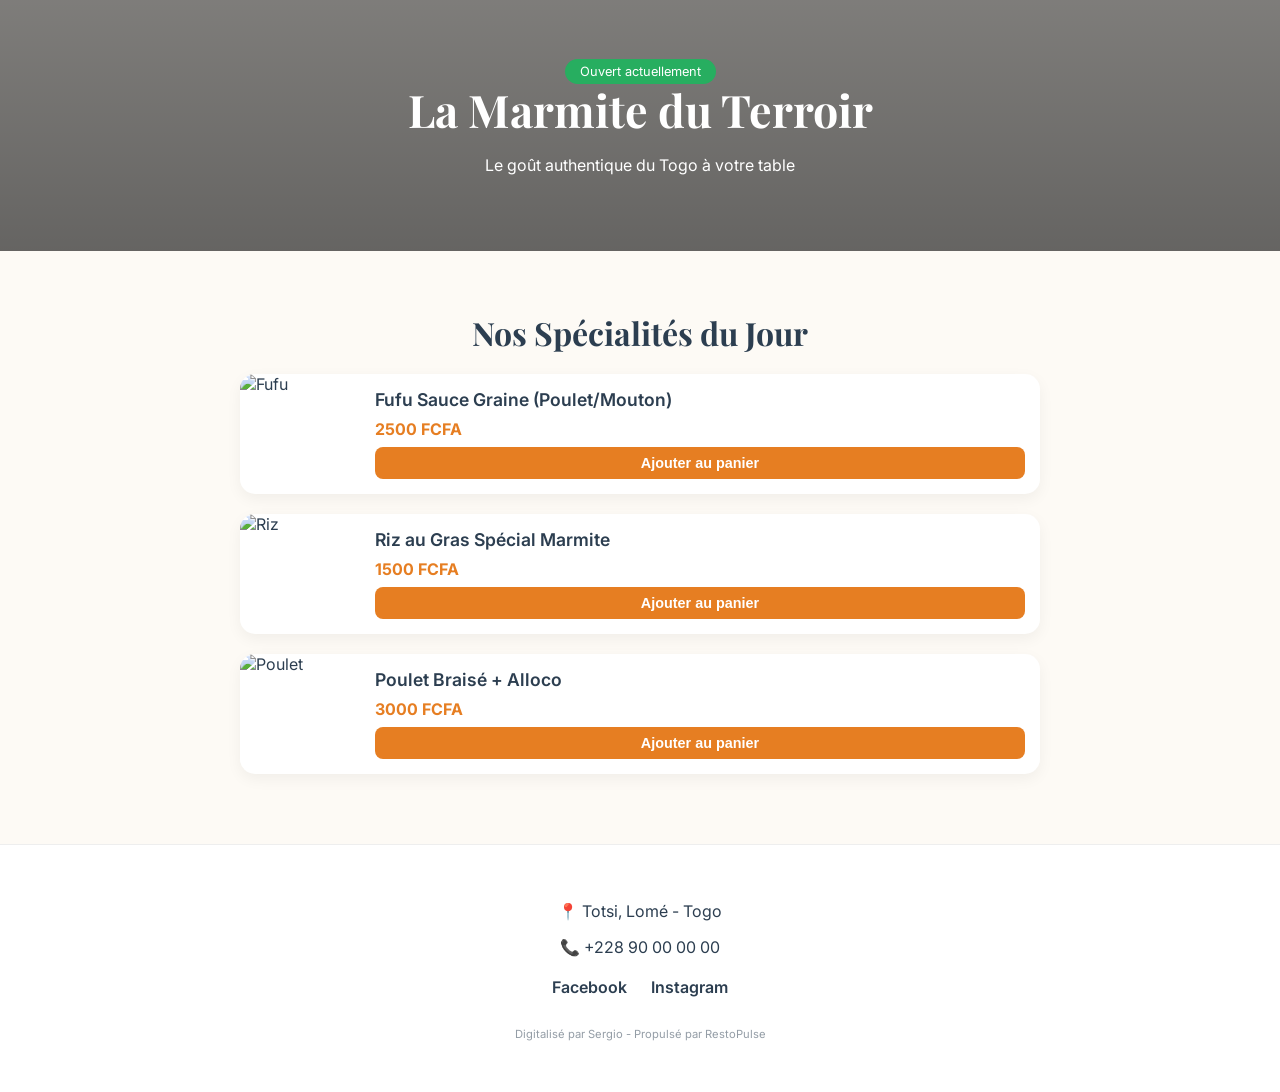
==== index.html @ 3a88f0d7 "Create index.html" ====
<!DOCTYPE html>
<html lang="fr">
<head>
    <meta charset="UTF-8">
    <meta name="viewport" content="width=device-width, initial-scale=1.0">
    <title>La Marmite du Terroir | Menu & Livraison</title>
    <link href="https://fonts.googleapis.com/css2?family=Playfair+Display:wght@700&family=Inter:wght@400;600&display=swap" rel="stylesheet">
    <style>
        :root { --brand: #e67e22; --dark: #2c3e50; --bg: #fdfaf5; }
        body { font-family: 'Inter', sans-serif; margin: 0; background: var(--bg); color: var(--dark); scroll-behavior: smooth; }
        
        /* Header avec image gourmande */
        header { 
            background: linear-gradient(rgba(0,0,0,0.5), rgba(0,0,0,0.6)), url('https://images.unsplash.com/photo-1512621776951-a57141f2eefd?auto=format&fit=crop&w=1350&q=80');
            background-size: cover; background-position: center;
            color: white; padding: 60px 20px; text-align: center;
        }
        h1 { font-family: 'Playfair Display', serif; font-size: 2.8em; margin: 0; }
        .badge-status { background: #27ae60; color: white; padding: 5px 15px; border-radius: 50px; font-size: 0.8em; }

        /* Menu du jour */
        .container { max-width: 800px; margin: 0 auto; padding: 20px; }
        .section-title { text-align: center; margin: 40px 0 20px; font-family: 'Playfair Display', serif; font-size: 2em; }
        
        .menu-grid { display: grid; grid-template-columns: 1fr; gap: 20px; }
        .menu-item { 
            background: white; border-radius: 15px; overflow: hidden; 
            display: flex; box-shadow: 0 5px 15px rgba(0,0,0,0.05);
            transition: 0.3s;
        }
        .item-img { width: 120px; height: 120px; object-fit: cover; }
        .item-info { padding: 15px; flex-grow: 1; display: flex; flex-direction: column; justify-content: space-between; }
        .item-name { font-weight: 600; font-size: 1.1em; margin: 0; }
        .item-price { color: var(--brand); font-weight: 700; margin: 5px 0; }
        
        /* Bouton Ajouter au panier */
        .add-btn {
            background: var(--brand); color: white; border: none; padding: 8px 12px;
            border-radius: 8px; cursor: pointer; font-size: 0.9em; font-weight: 600;
        }

        /* Panier flottant */
        #cart-bar {
            position: fixed; bottom: 20px; left: 50%; transform: translateX(-50%);
            width: 90%; max-width: 500px; background: #25d366; color: white;
            padding: 15px 25px; border-radius: 50px; display: none;
            justify-content: space-between; align-items: center;
            box-shadow: 0 10px 30px rgba(37, 211, 102, 0.4); z-index: 1000;
            cursor: pointer; font-weight: bold;
        }

        /* Contact & Footer */
        footer { background: white; padding: 40px 20px; text-align: center; margin-top: 50px; border-top: 1px solid #eee; }
        .contact-box { margin-bottom: 20px; }
        .social-link { color: var(--dark); text-decoration: none; margin: 0 10px; font-weight: 600; }
    </style>
</head>
<body>

    <header>
        <span class="badge-status">Ouvert actuellement</span>
        <h1>La Marmite du Terroir</h1>
        <p>Le goût authentique du Togo à votre table</p>
    </header>

    <div class="container">
        <h2 class="section-title">Nos Spécialités du Jour</h2>
        
        <div class="menu-grid">
            <div class="menu-item">
                <img src="https://images.unsplash.com/photo-1567620905732-2d1ec7bb7445?w=400" class="item-img" alt="Fufu">
                <div class="item-info">
                    <p class="item-name">Fufu Sauce Graine (Poulet/Mouton)</p>
                    <p class="item-price">2500 FCFA</p>
                    <button class="add-btn" onclick="addToCart('Fufu Sauce Graine', 2500)">Ajouter au panier</button>
                </div>
            </div>

            <div class="menu-item">
                <img src="https://images.unsplash.com/photo-1512058560366-cd242d4532be?w=400" class="item-img" alt="Riz">
                <div class="item-info">
                    <p class="item-name">Riz au Gras Spécial Marmite</p>
                    <p class="item-price">1500 FCFA</p>
                    <button class="add-btn" onclick="addToCart('Riz au Gras', 1500)">Ajouter au panier</button>
                </div>
            </div>

            <div class="menu-item">
                <img src="https://images.unsplash.com/photo-1604908176997-125f25cc6f3d?w=400" class="item-img" alt="Poulet">
                <div class="item-info">
                    <p class="item-name">Poulet Braisé + Alloco</p>
                    <p class="item-price">3000 FCFA</p>
                    <button class="add-btn" onclick="addToCart('Poulet Braisé + Alloco', 3000)">Ajouter au panier</button>
                </div>
            </div>
        </div>
    </div>

    <div id="cart-bar" onclick="sendWhatsApp()">
        <span id="cart-count">0 plat sélectionné</span>
        <span>Commander (WhatsApp) →</span>
    </div>

    <footer>
        <div class="contact-box">
            <p>📍 Totsi, Lomé - Togo</p>
            <p>📞 +228 90 00 00 00</p>
        </div>
        <div class="social-links">
            <a href="#" class="social-link">Facebook</a>
            <a href="#" class="social-link">Instagram</a>
        </div>
        <p style="font-size: 0.7em; margin-top: 30px; opacity: 0.5;">Digitalisé par Sergio - Propulsé par RestoPulse</p>
    </footer>

    <script>
        let cart = [];
        const whatsappNumber = "22870019362"; // Ton numéro ou celui du gérant

        function addToCart(name, price) {
            cart.push({name, price});
            updateCartUI();
            
            // Petit effet visuel
            const bar = document.getElementById('cart-bar');
            bar.style.display = 'flex';
            bar.style.transform = 'translateX(-50%) scale(1.05)';
            setTimeout(() => bar.style.transform = 'translateX(-50%) scale(1)', 200);
        }

        function updateCartUI() {
            const count = cart.length;
            const total = cart.reduce((sum, item) => sum + item.price, 0);
            document.getElementById('cart-count').innerText = `${count} plat(s) - ${total} FCFA`;
        }

        function sendWhatsApp() {
            if (cart.length === 0) return;
            
            let message = "Bonjour La Marmite du Terroir, je souhaite commander :\n\n";
            cart.forEach((item, index) => {
                message += `${index + 1}. *${item.name}* (${item.price} FCFA)\n`;
            });
            
            const total = cart.reduce((sum, item) => sum + item.price, 0);
            message += `\n💰 *Total : ${total} FCFA*`;
            message += `\n📍 Adresse de livraison : _(À préciser)_`;

            const encodedMessage = encodeURIComponent(message);
            window.open(`https://wa.me/${whatsappNumber}?text=${encodedMessage}`, '_blank');
        }
    </script>
</body>
</html>
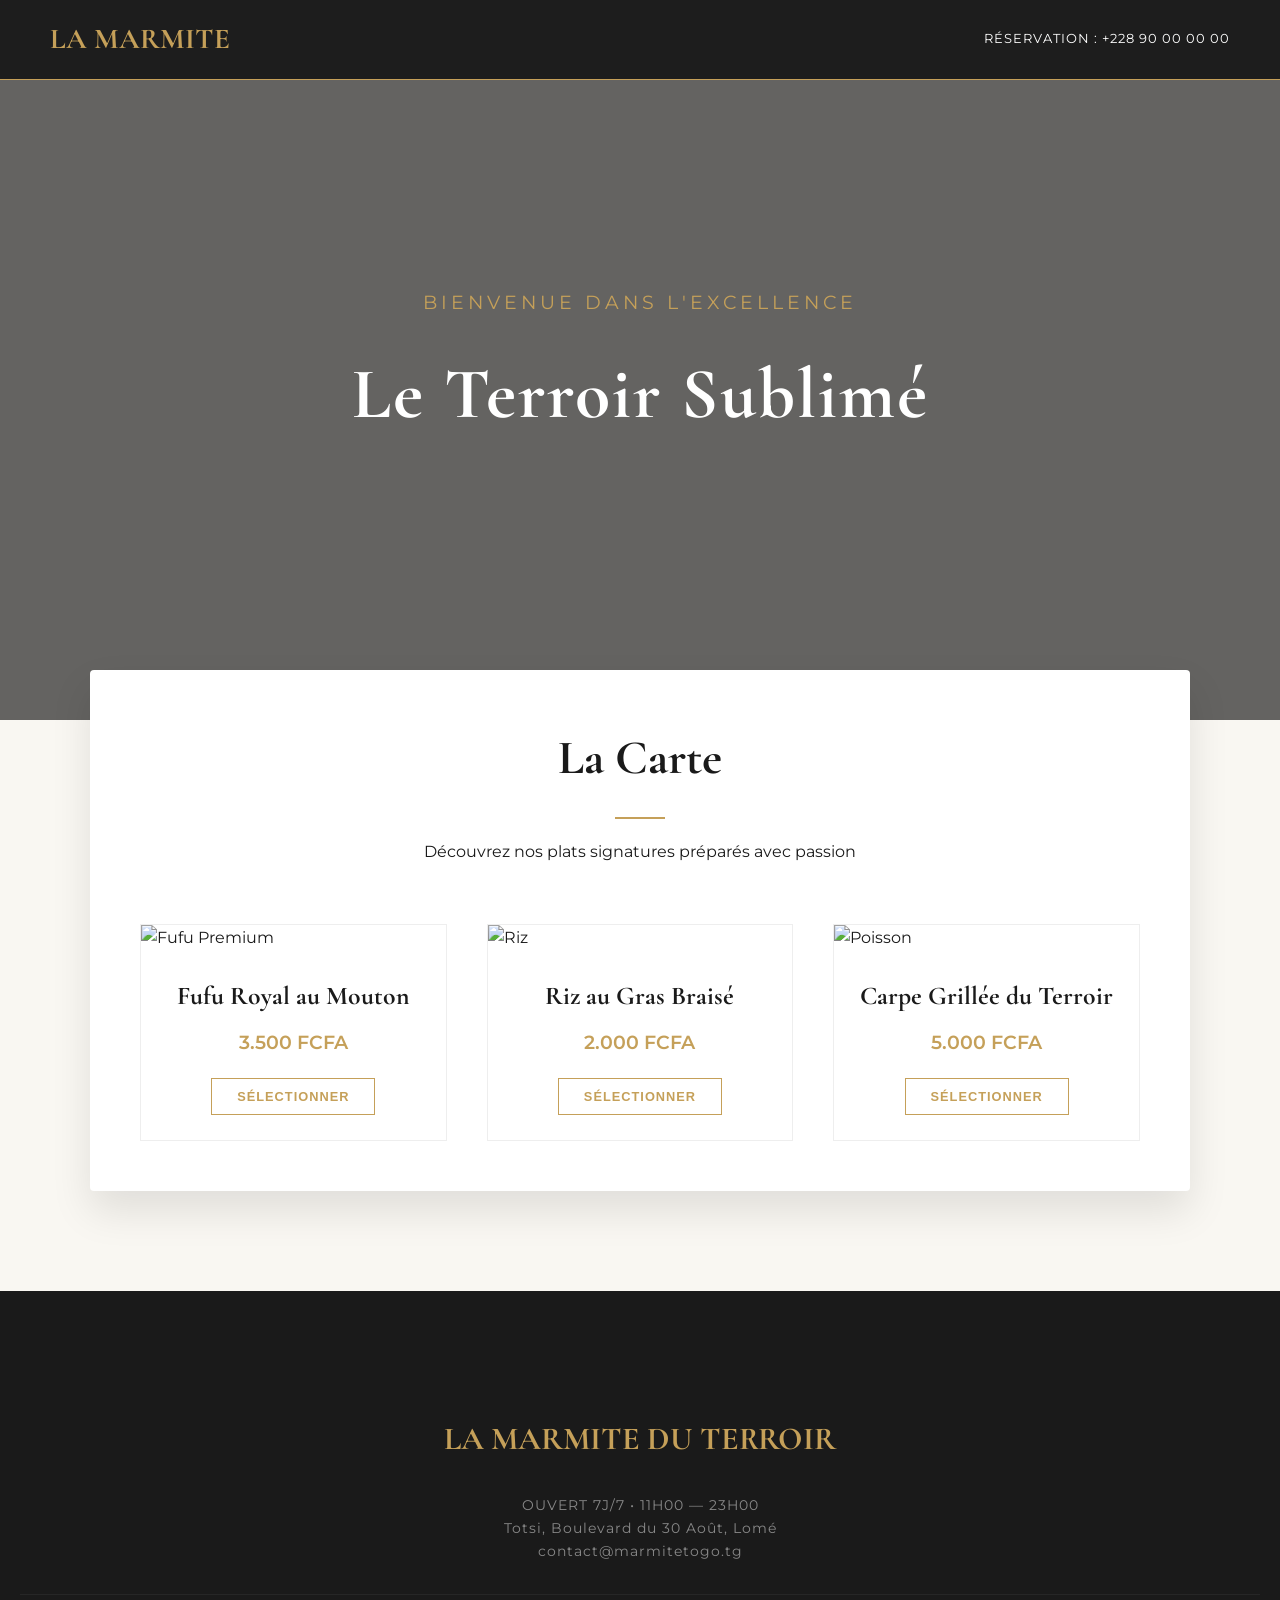
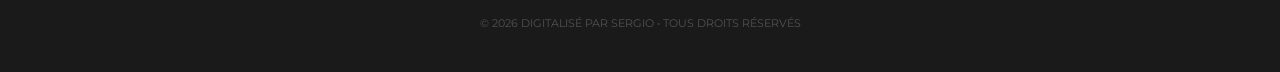
==== commit 269b30d1: "Update index.html" ====
--- a/index.html
+++ b/index.html
@@ -3,151 +3,198 @@
 <head>
     <meta charset="UTF-8">
     <meta name="viewport" content="width=device-width, initial-scale=1.0">
-    <title>La Marmite du Terroir | Menu & Livraison</title>
-    <link href="https://fonts.googleapis.com/css2?family=Playfair+Display:wght@700&family=Inter:wght@400;600&display=swap" rel="stylesheet">
+    <title>La Marmite du Terroir | Gastronomie Togolaise</title>
+    
+    <link href="https://fonts.googleapis.com/css2?family=Cormorant+Garamond:wght@700&family=Montserrat:wght@300;400;600&display=swap" rel="stylesheet">
+    
     <style>
-        :root { --brand: #e67e22; --dark: #2c3e50; --bg: #fdfaf5; }
-        body { font-family: 'Inter', sans-serif; margin: 0; background: var(--bg); color: var(--dark); scroll-behavior: smooth; }
-        
-        /* Header avec image gourmande */
-        header { 
-            background: linear-gradient(rgba(0,0,0,0.5), rgba(0,0,0,0.6)), url('https://images.unsplash.com/photo-1512621776951-a57141f2eefd?auto=format&fit=crop&w=1350&q=80');
-            background-size: cover; background-position: center;
-            color: white; padding: 60px 20px; text-align: center;
-        }
-        h1 { font-family: 'Playfair Display', serif; font-size: 2.8em; margin: 0; }
-        .badge-status { background: #27ae60; color: white; padding: 5px 15px; border-radius: 50px; font-size: 0.8em; }
-
-        /* Menu du jour */
-        .container { max-width: 800px; margin: 0 auto; padding: 20px; }
-        .section-title { text-align: center; margin: 40px 0 20px; font-family: 'Playfair Display', serif; font-size: 2em; }
-        
-        .menu-grid { display: grid; grid-template-columns: 1fr; gap: 20px; }
-        .menu-item { 
-            background: white; border-radius: 15px; overflow: hidden; 
-            display: flex; box-shadow: 0 5px 15px rgba(0,0,0,0.05);
-            transition: 0.3s;
-        }
-        .item-img { width: 120px; height: 120px; object-fit: cover; }
-        .item-info { padding: 15px; flex-grow: 1; display: flex; flex-direction: column; justify-content: space-between; }
-        .item-name { font-weight: 600; font-size: 1.1em; margin: 0; }
-        .item-price { color: var(--brand); font-weight: 700; margin: 5px 0; }
-        
-        /* Bouton Ajouter au panier */
-        .add-btn {
-            background: var(--brand); color: white; border: none; padding: 8px 12px;
-            border-radius: 8px; cursor: pointer; font-size: 0.9em; font-weight: 600;
-        }
-
-        /* Panier flottant */
-        #cart-bar {
-            position: fixed; bottom: 20px; left: 50%; transform: translateX(-50%);
-            width: 90%; max-width: 500px; background: #25d366; color: white;
-            padding: 15px 25px; border-radius: 50px; display: none;
-            justify-content: space-between; align-items: center;
-            box-shadow: 0 10px 30px rgba(37, 211, 102, 0.4); z-index: 1000;
-            cursor: pointer; font-weight: bold;
-        }
-
-        /* Contact & Footer */
-        footer { background: white; padding: 40px 20px; text-align: center; margin-top: 50px; border-top: 1px solid #eee; }
-        .contact-box { margin-bottom: 20px; }
-        .social-link { color: var(--dark); text-decoration: none; margin: 0 10px; font-weight: 600; }
+        :root {
+            --gold: #c5a059;
+            --dark-site: #1a1a1a;
+            --white: #ffffff;
+            --cream: #f9f7f2;
+            --whatsapp: #25d366;
+        }
+
+        * { box-sizing: border-box; transition: all 0.3s ease; }
+        
+        body { 
+            font-family: 'Montserrat', sans-serif; 
+            margin: 0; 
+            background-color: var(--cream); 
+            color: var(--dark-site);
+            line-height: 1.6;
+        }
+
+        /* Navigation */
+        nav {
+            position: fixed; top: 0; width: 100%; height: 80px;
+            background: rgba(26, 26, 26, 0.95);
+            display: flex; align-items: center; justify-content: space-between;
+            padding: 0 50px; z-index: 1000; border-bottom: 1px solid var(--gold);
+        }
+        .logo { font-family: 'Cormorant Garamond', serif; color: var(--gold); font-size: 1.8rem; font-weight: bold; }
+
+        /* Hero Section */
+        header {
+            height: 80vh;
+            background: linear-gradient(rgba(0,0,0,0.6), rgba(0,0,0,0.6)), 
+                        url('https://images.unsplash.com/photo-1514326640560-7d063ef2aed5?auto=format&fit=crop&w=1600&q=80');
+            background-size: cover; background-position: center; background-attachment: fixed;
+            display: flex; flex-direction: column; align-items: center; justify-content: center;
+            color: var(--white); text-align: center; padding: 20px;
+        }
+        header h1 { 
+            font-family: 'Cormorant Garamond', serif; font-size: 4.5rem; margin: 0; 
+            letter-spacing: 2px;
+        }
+        header p { font-size: 1.2rem; text-transform: uppercase; letter-spacing: 4px; color: var(--gold); }
+
+        /* Section Menu */
+        .container { max-width: 1100px; margin: -50px auto 100px; position: relative; z-index: 10; }
+        
+        .menu-section {
+            background: var(--white); padding: 50px; border-radius: 4px;
+            box-shadow: 0 20px 40px rgba(0,0,0,0.1);
+        }
+
+        .section-intro { text-align: center; margin-bottom: 60px; }
+        .section-intro h2 { font-family: 'Cormorant Garamond', serif; font-size: 3rem; margin: 0; }
+        .section-intro hr { width: 50px; border: 1px solid var(--gold); margin: 20px auto; }
+
+        /* Grille des plats */
+        .menu-grid { display: grid; grid-template-columns: repeat(auto-fit, minmax(300px, 1fr)); gap: 40px; }
+        
+        .card { 
+            background: var(--white); border: 1px solid #eee; overflow: hidden;
+            position: relative; cursor: pointer;
+        }
+        .card:hover { border-color: var(--gold); transform: translateY(-5px); }
+        
+        .card-img { width: 100%; height: 250px; object-fit: cover; }
+        
+        .card-body { padding: 25px; text-align: center; }
+        .card-body h3 { font-family: 'Cormorant Garamond', serif; font-size: 1.6rem; margin: 0 0 10px; }
+        .card-body .price { color: var(--gold); font-weight: 600; font-size: 1.2rem; margin-bottom: 20px; display: block; }
+        
+        .btn-order {
+            background: transparent; border: 1px solid var(--gold); color: var(--gold);
+            padding: 10px 25px; text-transform: uppercase; font-size: 0.8rem; font-weight: 600;
+            letter-spacing: 1px; cursor: pointer;
+        }
+        .btn-order:hover { background: var(--gold); color: white; }
+
+        /* Panier Flottant */
+        #cart-trigger {
+            position: fixed; bottom: 30px; right: 30px;
+            background: var(--whatsapp); color: white; padding: 15px 35px;
+            border-radius: 50px; font-weight: 600; display: none;
+            box-shadow: 0 10px 25px rgba(37, 211, 102, 0.3); z-index: 2000;
+            cursor: pointer; align-items: center; gap: 10px;
+        }
+
+        /* Footer */
+        footer { background: var(--dark-site); color: #888; padding: 80px 20px 40px; text-align: center; }
+        footer h4 { color: var(--gold); font-family: 'Cormorant Garamond', serif; font-size: 2rem; margin-bottom: 10px; }
+        .info-contact { margin: 30px 0; font-size: 0.9rem; letter-spacing: 1px; }
+
+        @media (max-width: 768px) {
+            header h1 { font-size: 2.5rem; }
+            nav { padding: 0 20px; }
+            .menu-section { padding: 30px 15px; }
+        }
     </style>
 </head>
 <body>
 
+    <nav>
+        <div class="logo">LA MARMITE</div>
+        <div style="color: var(--white); font-size: 0.8rem; letter-spacing: 1px;">RÉSERVATION : +228 90 00 00 00</div>
+    </nav>
+
     <header>
-        <span class="badge-status">Ouvert actuellement</span>
-        <h1>La Marmite du Terroir</h1>
-        <p>Le goût authentique du Togo à votre table</p>
+        <p>Bienvenue dans l'Excellence</p>
+        <h1>Le Terroir Sublimé</h1>
     </header>
 
     <div class="container">
-        <h2 class="section-title">Nos Spécialités du Jour</h2>
-        
-        <div class="menu-grid">
-            <div class="menu-item">
-                <img src="https://images.unsplash.com/photo-1567620905732-2d1ec7bb7445?w=400" class="item-img" alt="Fufu">
-                <div class="item-info">
-                    <p class="item-name">Fufu Sauce Graine (Poulet/Mouton)</p>
-                    <p class="item-price">2500 FCFA</p>
-                    <button class="add-btn" onclick="addToCart('Fufu Sauce Graine', 2500)">Ajouter au panier</button>
+        <div class="menu-section">
+            <div class="section-intro">
+                <h2>La Carte</h2>
+                <hr>
+                <p>Découvrez nos plats signatures préparés avec passion</p>
+            </div>
+
+            <div class="menu-grid">
+                <div class="card">
+                    <img src="https://images.unsplash.com/photo-1546069901-ba9599a7e63c?w=600" class="card-img" alt="Fufu Premium">
+                    <div class="card-body">
+                        <h3>Fufu Royal au Mouton</h3>
+                        <span class="price">3.500 FCFA</span>
+                        <button class="btn-order" onclick="addToCart('Fufu Royal au Mouton', 3500)">Sélectionner</button>
+                    </div>
                 </div>
-            </div>
-
-            <div class="menu-item">
-                <img src="https://images.unsplash.com/photo-1512058560366-cd242d4532be?w=400" class="item-img" alt="Riz">
-                <div class="item-info">
-                    <p class="item-name">Riz au Gras Spécial Marmite</p>
-                    <p class="item-price">1500 FCFA</p>
-                    <button class="add-btn" onclick="addToCart('Riz au Gras', 1500)">Ajouter au panier</button>
+
+                <div class="card">
+                    <img src="https://images.unsplash.com/photo-1512058560366-cd242d4532be?w=600" class="card-img" alt="Riz">
+                    <div class="card-body">
+                        <h3>Riz au Gras Braisé</h3>
+                        <span class="price">2.000 FCFA</span>
+                        <button class="btn-order" onclick="addToCart('Riz au Gras Braisé', 2000)">Sélectionner</button>
+                    </div>
                 </div>
-            </div>
-
-            <div class="menu-item">
-                <img src="https://images.unsplash.com/photo-1604908176997-125f25cc6f3d?w=400" class="item-img" alt="Poulet">
-                <div class="item-info">
-                    <p class="item-name">Poulet Braisé + Alloco</p>
-                    <p class="item-price">3000 FCFA</p>
-                    <button class="add-btn" onclick="addToCart('Poulet Braisé + Alloco', 3000)">Ajouter au panier</button>
+
+                <div class="card">
+                    <img src="https://images.unsplash.com/photo-1606471191009-63994c53433b?w=600" class="card-img" alt="Poisson">
+                    <div class="card-body">
+                        <h3>Carpe Grillée du Terroir</h3>
+                        <span class="price">5.000 FCFA</span>
+                        <button class="btn-order" onclick="addToCart('Carpe Grillée', 5000)">Sélectionner</button>
+                    </div>
                 </div>
             </div>
         </div>
     </div>
 
-    <div id="cart-bar" onclick="sendWhatsApp()">
-        <span id="cart-count">0 plat sélectionné</span>
-        <span>Commander (WhatsApp) →</span>
+    <div id="cart-trigger" onclick="sendWhatsApp()">
+        <span id="cart-total">0 FCFA</span>
+        <span>| COMMANDER SUR WHATSAPP</span>
     </div>
 
     <footer>
-        <div class="contact-box">
-            <p>📍 Totsi, Lomé - Togo</p>
-            <p>📞 +228 90 00 00 00</p>
+        <h4>LA MARMITE DU TERROIR</h4>
+        <div class="info-contact">
+            OUVERT 7J/7 • 11H00 — 23H00<br>
+            Totsi, Boulevard du 30 Août, Lomé<br>
+            contact@marmitetogo.tg
         </div>
-        <div class="social-links">
-            <a href="#" class="social-link">Facebook</a>
-            <a href="#" class="social-link">Instagram</a>
+        <div style="border-top: 1px solid #333; padding-top: 20px; font-size: 0.7rem; opacity: 0.5;">
+            &copy; 2026 DIGITALISÉ PAR SERGIO • TOUS DROITS RÉSERVÉS
         </div>
-        <p style="font-size: 0.7em; margin-top: 30px; opacity: 0.5;">Digitalisé par Sergio - Propulsé par RestoPulse</p>
     </footer>
 
     <script>
         let cart = [];
-        const whatsappNumber = "22870019362"; // Ton numéro ou celui du gérant
+        const waNumber = "22870019362";
 
         function addToCart(name, price) {
             cart.push({name, price});
-            updateCartUI();
+            const total = cart.reduce((s, i) => s + i.price, 0);
+            document.getElementById('cart-total').innerText = total + " FCFA";
+            document.getElementById('cart-trigger').style.display = 'flex';
             
-            // Petit effet visuel
-            const bar = document.getElementById('cart-bar');
-            bar.style.display = 'flex';
-            bar.style.transform = 'translateX(-50%) scale(1.05)';
-            setTimeout(() => bar.style.transform = 'translateX(-50%) scale(1)', 200);
-        }
-
-        function updateCartUI() {
-            const count = cart.length;
-            const total = cart.reduce((sum, item) => sum + item.price, 0);
-            document.getElementById('cart-count').innerText = `${count} plat(s) - ${total} FCFA`;
+            // Notification visuelle
+            const btn = event.target;
+            btn.innerText = "Ajouté !";
+            setTimeout(() => btn.innerText = "Sélectionner", 1000);
         }
 
         function sendWhatsApp() {
-            if (cart.length === 0) return;
-            
-            let message = "Bonjour La Marmite du Terroir, je souhaite commander :\n\n";
-            cart.forEach((item, index) => {
-                message += `${index + 1}. *${item.name}* (${item.price} FCFA)\n`;
-            });
-            
-            const total = cart.reduce((sum, item) => sum + item.price, 0);
-            message += `\n💰 *Total : ${total} FCFA*`;
-            message += `\n📍 Adresse de livraison : _(À préciser)_`;
-
-            const encodedMessage = encodeURIComponent(message);
-            window.open(`https://wa.me/${whatsappNumber}?text=${encodedMessage}`, '_blank');
+            let msg = "*COMMANDE LA MARMITE DU TERROIR*\n\n";
+            cart.forEach(item => msg += `• ${item.name} (${item.price} F)\n`);
+            const total = cart.reduce((s, i) => s + i.price, 0);
+            msg += `\n*TOTAL : ${total} FCFA*\n\n_Veuillez confirmer ma commande pour livraison._`;
+            window.open(`https://wa.me/${waNumber}?text=${encodeURIComponent(msg)}`);
         }
     </script>
 </body>
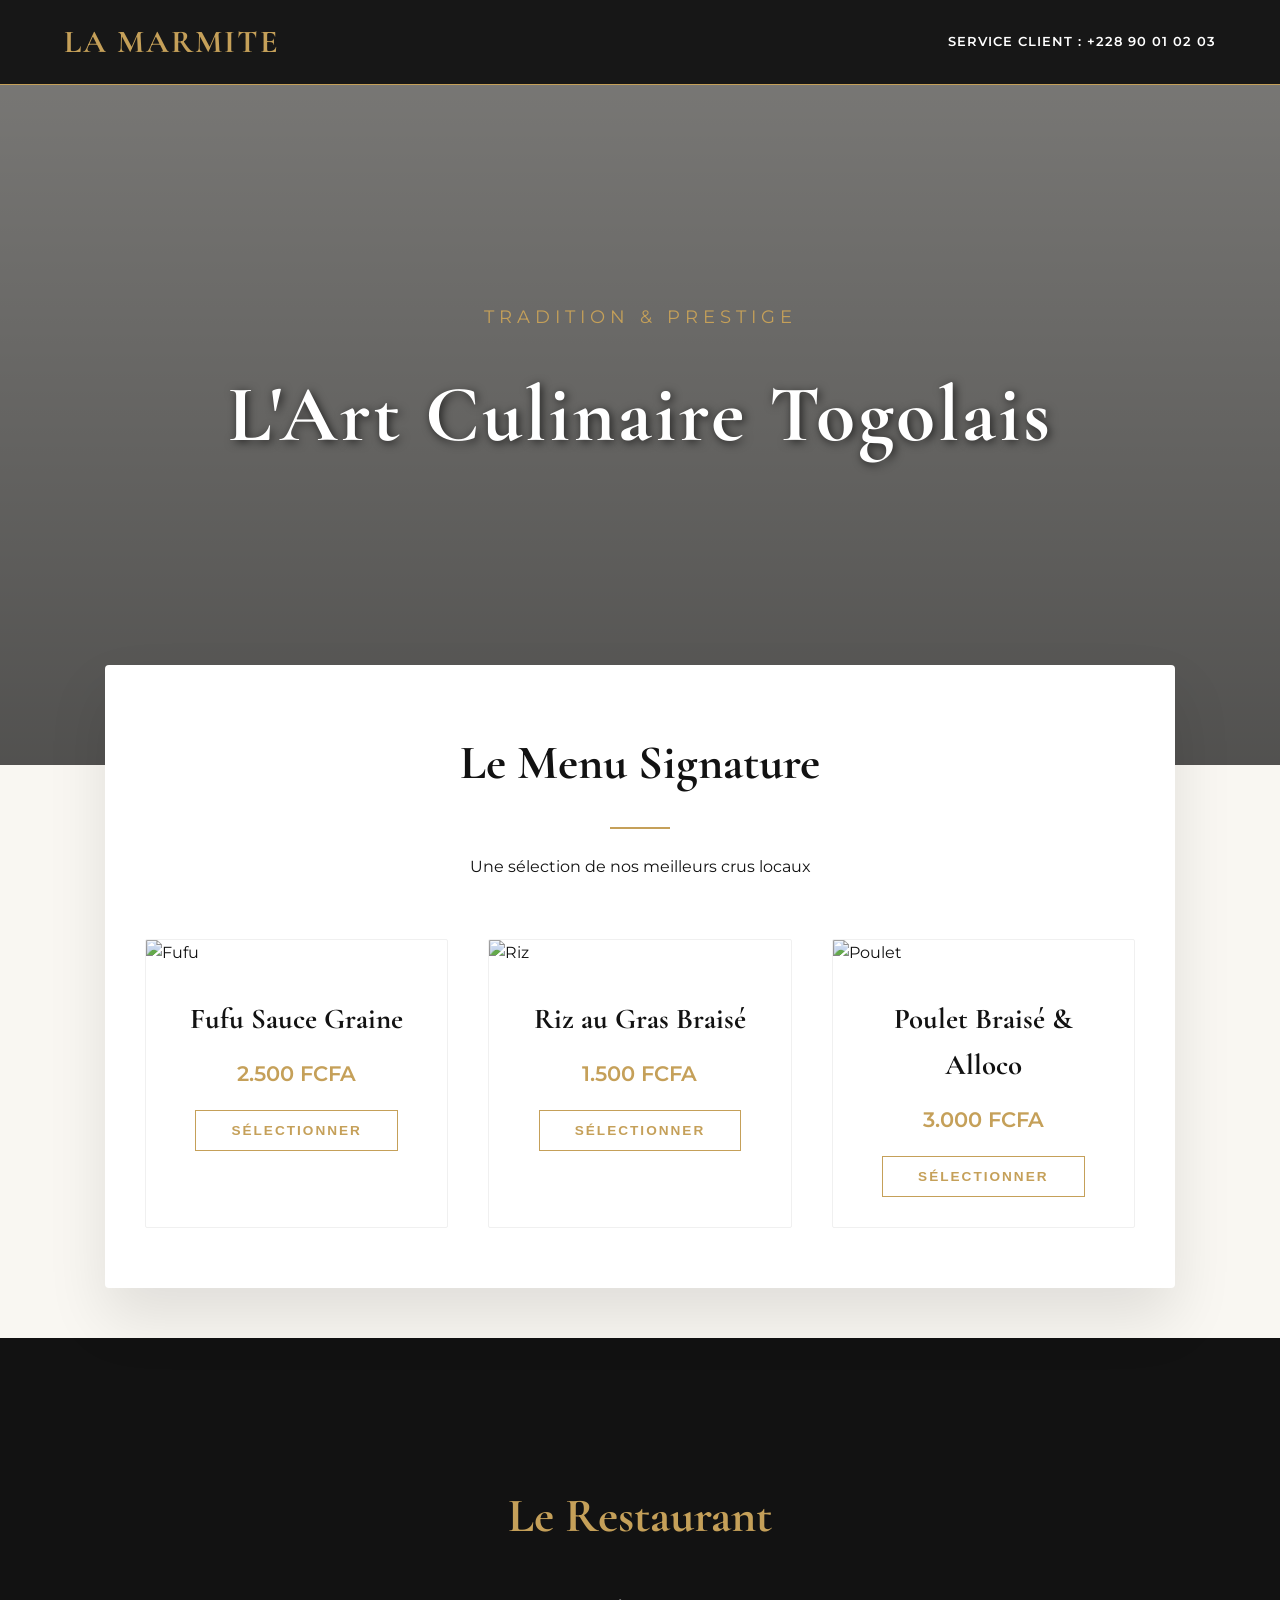
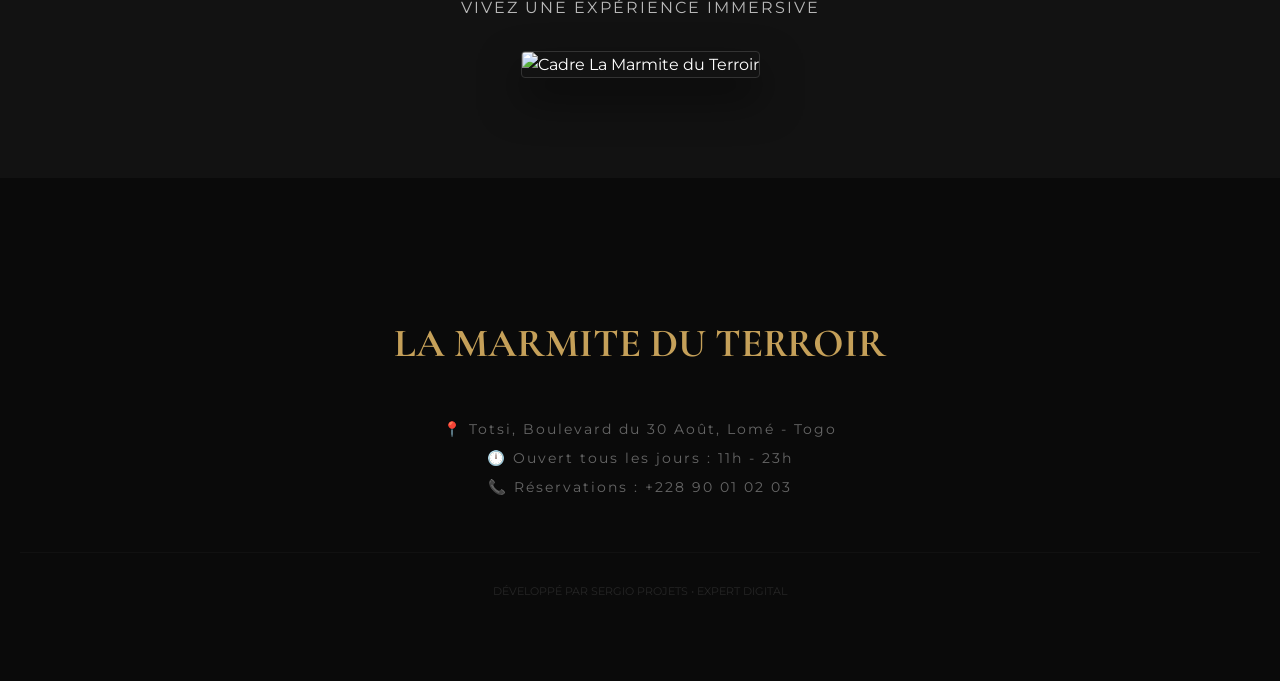
==== commit 45fcef02: "Update index.html" ====
--- a/index.html
+++ b/index.html
@@ -3,105 +3,122 @@
 <head>
     <meta charset="UTF-8">
     <meta name="viewport" content="width=device-width, initial-scale=1.0">
-    <title>La Marmite du Terroir | Gastronomie Togolaise</title>
+    <title>La Marmite du Terroir | Excellence Gastronomique Togolaise</title>
     
     <link href="https://fonts.googleapis.com/css2?family=Cormorant+Garamond:wght@700&family=Montserrat:wght@300;400;600&display=swap" rel="stylesheet">
     
     <style>
         :root {
             --gold: #c5a059;
-            --dark-site: #1a1a1a;
-            --white: #ffffff;
+            --dark: #121212;
+            --light: #ffffff;
             --cream: #f9f7f2;
             --whatsapp: #25d366;
-        }
-
-        * { box-sizing: border-box; transition: all 0.3s ease; }
+            /* Ta photo de la devanture */
+            --bg-hero: url('https://quefairealome.com/wp-content/uploads/2021/10/FB_IMG_16348312764694120.jpg');
+        }
+
+        * { box-sizing: border-box; transition: all 0.4s ease; }
         
         body { 
             font-family: 'Montserrat', sans-serif; 
-            margin: 0; 
-            background-color: var(--cream); 
-            color: var(--dark-site);
-            line-height: 1.6;
-        }
-
-        /* Navigation */
+            margin: 0; background-color: var(--cream); color: var(--dark);
+            line-height: 1.6; overflow-x: hidden;
+        }
+
+        /* Barre de navigation */
         nav {
-            position: fixed; top: 0; width: 100%; height: 80px;
-            background: rgba(26, 26, 26, 0.95);
+            position: fixed; top: 0; width: 100%; height: 85px;
+            background: rgba(18, 18, 18, 0.95);
             display: flex; align-items: center; justify-content: space-between;
-            padding: 0 50px; z-index: 1000; border-bottom: 1px solid var(--gold);
-        }
-        .logo { font-family: 'Cormorant Garamond', serif; color: var(--gold); font-size: 1.8rem; font-weight: bold; }
-
-        /* Hero Section */
+            padding: 0 5%; z-index: 1000; border-bottom: 1px solid var(--gold);
+        }
+        .logo { font-family: 'Cormorant Garamond', serif; color: var(--gold); font-size: 2rem; font-weight: bold; letter-spacing: 2px; }
+        .nav-contact { color: var(--light); font-size: 0.8rem; letter-spacing: 1px; font-weight: 600; text-transform: uppercase; }
+
+        /* Hero Section (Devanture) */
         header {
-            height: 80vh;
-            background: linear-gradient(rgba(0,0,0,0.6), rgba(0,0,0,0.6)), 
-                        url('https://images.unsplash.com/photo-1514326640560-7d063ef2aed5?auto=format&fit=crop&w=1600&q=80');
+            height: 85vh;
+            background: linear-gradient(rgba(0,0,0,0.5), rgba(0,0,0,0.7)), var(--bg-hero);
             background-size: cover; background-position: center; background-attachment: fixed;
             display: flex; flex-direction: column; align-items: center; justify-content: center;
-            color: var(--white); text-align: center; padding: 20px;
+            color: var(--light); text-align: center; padding: 20px;
         }
         header h1 { 
-            font-family: 'Cormorant Garamond', serif; font-size: 4.5rem; margin: 0; 
-            letter-spacing: 2px;
-        }
-        header p { font-size: 1.2rem; text-transform: uppercase; letter-spacing: 4px; color: var(--gold); }
-
-        /* Section Menu */
-        .container { max-width: 1100px; margin: -50px auto 100px; position: relative; z-index: 10; }
-        
-        .menu-section {
-            background: var(--white); padding: 50px; border-radius: 4px;
-            box-shadow: 0 20px 40px rgba(0,0,0,0.1);
-        }
-
-        .section-intro { text-align: center; margin-bottom: 60px; }
-        .section-intro h2 { font-family: 'Cormorant Garamond', serif; font-size: 3rem; margin: 0; }
-        .section-intro hr { width: 50px; border: 1px solid var(--gold); margin: 20px auto; }
-
-        /* Grille des plats */
+            font-family: 'Cormorant Garamond', serif; font-size: clamp(2.5rem, 8vw, 5rem); margin: 0; 
+            letter-spacing: 3px; text-shadow: 2px 2px 10px rgba(0,0,0,0.7);
+        }
+        header p { font-size: 1.1rem; text-transform: uppercase; letter-spacing: 5px; color: var(--gold); margin-bottom: 20px; }
+
+        /* Conteneur principal */
+        .container { max-width: 1100px; margin: -100px auto 50px; position: relative; z-index: 10; padding: 0 15px; }
+        
+        .white-card {
+            background: var(--light); padding: 60px 40px; border-radius: 4px;
+            box-shadow: 0 30px 60px rgba(0,0,0,0.1);
+        }
+
+        .intro { text-align: center; margin-bottom: 60px; }
+        .intro h2 { font-family: 'Cormorant Garamond', serif; font-size: 3rem; margin: 0; color: var(--dark); }
+        .intro hr { width: 60px; border: 1px solid var(--gold); margin: 25px auto; }
+
+        /* Grille des Plats */
         .menu-grid { display: grid; grid-template-columns: repeat(auto-fit, minmax(300px, 1fr)); gap: 40px; }
         
-        .card { 
-            background: var(--white); border: 1px solid #eee; overflow: hidden;
-            position: relative; cursor: pointer;
-        }
-        .card:hover { border-color: var(--gold); transform: translateY(-5px); }
-        
-        .card-img { width: 100%; height: 250px; object-fit: cover; }
-        
-        .card-body { padding: 25px; text-align: center; }
-        .card-body h3 { font-family: 'Cormorant Garamond', serif; font-size: 1.6rem; margin: 0 0 10px; }
-        .card-body .price { color: var(--gold); font-weight: 600; font-size: 1.2rem; margin-bottom: 20px; display: block; }
-        
-        .btn-order {
+        .dish-card { 
+            background: var(--light); border: 1px solid #f0f0f0; overflow: hidden;
+            position: relative; border-radius: 2px;
+        }
+        .dish-card:hover { transform: translateY(-10px); border-color: var(--gold); box-shadow: 0 15px 30px rgba(0,0,0,0.05); }
+        
+        .dish-img { width: 100%; height: 260px; object-fit: cover; filter: grayscale(20%); }
+        .dish-card:hover .dish-img { filter: grayscale(0%); transform: scale(1.05); }
+        
+        .dish-body { padding: 30px; text-align: center; }
+        .dish-body h3 { font-family: 'Cormorant Garamond', serif; font-size: 1.8rem; margin: 0 0 15px; }
+        .dish-body .price { color: var(--gold); font-weight: 600; font-size: 1.3rem; margin-bottom: 20px; display: block; }
+        
+        .btn-add {
             background: transparent; border: 1px solid var(--gold); color: var(--gold);
-            padding: 10px 25px; text-transform: uppercase; font-size: 0.8rem; font-weight: 600;
-            letter-spacing: 1px; cursor: pointer;
-        }
-        .btn-order:hover { background: var(--gold); color: white; }
-
-        /* Panier Flottant */
-        #cart-trigger {
+            padding: 12px 35px; text-transform: uppercase; font-size: 0.85rem; font-weight: 600;
+            letter-spacing: 2px; cursor: pointer; transition: 0.4s;
+        }
+        .btn-add:hover { background: var(--gold); color: white; }
+
+        /* Section Galerie (Intérieur du restaurant) */
+        .gallery {
+            background: var(--dark); padding: 100px 20px; text-align: center; color: var(--light);
+        }
+        .gallery h2 { font-family: 'Cormorant Garamond', serif; font-size: 3rem; color: var(--gold); margin-bottom: 40px; }
+        .gallery-container { max-width: 900px; margin: 0 auto; }
+        .gallery-img { 
+            width: 100%; border-radius: 4px; border: 1px solid #333; 
+            box-shadow: 0 20px 40px rgba(0,0,0,0.5);
+        }
+
+        /* Panier flottant WhatsApp */
+        #whatsapp-cart {
             position: fixed; bottom: 30px; right: 30px;
-            background: var(--whatsapp); color: white; padding: 15px 35px;
-            border-radius: 50px; font-weight: 600; display: none;
-            box-shadow: 0 10px 25px rgba(37, 211, 102, 0.3); z-index: 2000;
-            cursor: pointer; align-items: center; gap: 10px;
-        }
+            background: var(--whatsapp); color: white; padding: 20px 40px;
+            border-radius: 60px; font-weight: bold; display: none;
+            box-shadow: 0 15px 35px rgba(37, 211, 102, 0.4); z-index: 2000;
+            cursor: pointer; align-items: center; gap: 15px; border: none;
+            font-family: 'Montserrat', sans-serif; font-size: 1rem;
+        }
+        #whatsapp-cart:hover { transform: scale(1.05); background: #1ebe57; }
 
         /* Footer */
-        footer { background: var(--dark-site); color: #888; padding: 80px 20px 40px; text-align: center; }
-        footer h4 { color: var(--gold); font-family: 'Cormorant Garamond', serif; font-size: 2rem; margin-bottom: 10px; }
-        .info-contact { margin: 30px 0; font-size: 0.9rem; letter-spacing: 1px; }
+        footer { background: #0a0a0a; color: #666; padding: 80px 20px; text-align: center; }
+        footer h4 { color: var(--gold); font-family: 'Cormorant Garamond', serif; font-size: 2.5rem; margin-bottom: 20px; }
+        .footer-info { margin: 40px 0; font-size: 0.9rem; letter-spacing: 2px; line-height: 2; }
 
         @media (max-width: 768px) {
-            header h1 { font-size: 2.5rem; }
             nav { padding: 0 20px; }
-            .menu-section { padding: 30px 15px; }
+            .logo { font-size: 1.5rem; }
+            .nav-contact { display: none; }
+            .white-card { padding: 40px 20px; }
+            header h1 { font-size: 3rem; }
+            #whatsapp-cart { width: 90%; left: 5%; bottom: 20px; right: auto; justify-content: center; }
         }
     </style>
 </head>
@@ -109,92 +126,122 @@
 
     <nav>
         <div class="logo">LA MARMITE</div>
-        <div style="color: var(--white); font-size: 0.8rem; letter-spacing: 1px;">RÉSERVATION : +228 90 00 00 00</div>
+        <div class="nav-contact">Service Client : +228 90 01 02 03</div>
     </nav>
 
     <header>
-        <p>Bienvenue dans l'Excellence</p>
-        <h1>Le Terroir Sublimé</h1>
+        <p>Tradition & Prestige</p>
+        <h1>L'Art Culinaire Togolais</h1>
     </header>
 
     <div class="container">
-        <div class="menu-section">
-            <div class="section-intro">
-                <h2>La Carte</h2>
+        <div class="white-card">
+            <div class="intro">
+                <h2>Le Menu Signature</h2>
                 <hr>
-                <p>Découvrez nos plats signatures préparés avec passion</p>
+                <p>Une sélection de nos meilleurs crus locaux</p>
             </div>
 
             <div class="menu-grid">
-                <div class="card">
-                    <img src="https://images.unsplash.com/photo-1546069901-ba9599a7e63c?w=600" class="card-img" alt="Fufu Premium">
-                    <div class="card-body">
-                        <h3>Fufu Royal au Mouton</h3>
-                        <span class="price">3.500 FCFA</span>
-                        <button class="btn-order" onclick="addToCart('Fufu Royal au Mouton', 3500)">Sélectionner</button>
+                <div class="dish-card">
+                    <img src="https://images.unsplash.com/photo-1567620905732-2d1ec7bb7445?w=600" class="dish-img" alt="Fufu">
+                    <div class="dish-body">
+                        <h3>Fufu Sauce Graine</h3>
+                        <span class="price">2.500 FCFA</span>
+                        <button class="btn-add" onclick="addToCart('Fufu Sauce Graine', 2500)">Sélectionner</button>
                     </div>
                 </div>
 
-                <div class="card">
-                    <img src="https://images.unsplash.com/photo-1512058560366-cd242d4532be?w=600" class="card-img" alt="Riz">
-                    <div class="card-body">
+                <div class="dish-card">
+                    <img src="https://images.unsplash.com/photo-1512058560366-cd242d4532be?w=600" class="dish-img" alt="Riz">
+                    <div class="dish-body">
                         <h3>Riz au Gras Braisé</h3>
-                        <span class="price">2.000 FCFA</span>
-                        <button class="btn-order" onclick="addToCart('Riz au Gras Braisé', 2000)">Sélectionner</button>
+                        <span class="price">1.500 FCFA</span>
+                        <button class="btn-add" onclick="addToCart('Riz au Gras Braisé', 1500)">Sélectionner</button>
                     </div>
                 </div>
 
-                <div class="card">
-                    <img src="https://images.unsplash.com/photo-1606471191009-63994c53433b?w=600" class="card-img" alt="Poisson">
-                    <div class="card-body">
-                        <h3>Carpe Grillée du Terroir</h3>
-                        <span class="price">5.000 FCFA</span>
-                        <button class="btn-order" onclick="addToCart('Carpe Grillée', 5000)">Sélectionner</button>
+                <div class="dish-card">
+                    <img src="https://images.unsplash.com/photo-1604908176997-125f25cc6f3d?w=600" class="dish-img" alt="Poulet">
+                    <div class="dish-body">
+                        <h3>Poulet Braisé & Alloco</h3>
+                        <span class="price">3.000 FCFA</span>
+                        <button class="btn-add" onclick="addToCart('Poulet Braisé', 3000)">Sélectionner</button>
                     </div>
                 </div>
             </div>
         </div>
     </div>
 
-    <div id="cart-trigger" onclick="sendWhatsApp()">
-        <span id="cart-total">0 FCFA</span>
-        <span>| COMMANDER SUR WHATSAPP</span>
+    <div class="gallery">
+        <h2>Le Restaurant</h2>
+        <div class="gallery-container">
+            <p style="margin-bottom: 30px; opacity: 0.7; letter-spacing: 2px;">VIVEZ UNE EXPÉRIENCE IMMERSIVE</p>
+            <img src="https://lookaside.fbsbx.com/lookaside/crawler/media/?media_id=1103714346790593" class="gallery-img" alt="Cadre La Marmite du Terroir">
+        </div>
     </div>
+
+    <button id="whatsapp-cart" onclick="finalizeOrder()">
+        <span id="cart-info">0 PLAT SÉLECTIONNÉ</span>
+        <span>| COMMANDER</span>
+    </button>
 
     <footer>
         <h4>LA MARMITE DU TERROIR</h4>
-        <div class="info-contact">
-            OUVERT 7J/7 • 11H00 — 23H00<br>
-            Totsi, Boulevard du 30 Août, Lomé<br>
-            contact@marmitetogo.tg
-        </div>
-        <div style="border-top: 1px solid #333; padding-top: 20px; font-size: 0.7rem; opacity: 0.5;">
-            &copy; 2026 DIGITALISÉ PAR SERGIO • TOUS DROITS RÉSERVÉS
+        <div class="footer-info">
+            📍 Totsi, Boulevard du 30 Août, Lomé - Togo<br>
+            🕛 Ouvert tous les jours : 11h - 23h<br>
+            📞 Réservations : +228 90 01 02 03
+        </div>
+        <div style="opacity: 0.3; font-size: 0.7rem; margin-top: 50px; border-top: 1px solid #222; padding-top: 30px;">
+            DÉVELOPPÉ PAR SERGIO PROJETS • EXPERT DIGITAL
         </div>
     </footer>
 
     <script>
         let cart = [];
-        const waNumber = "22870019362";
+        const MY_WHATSAPP = "22870019362"; // Ton numéro pour la démo
 
         function addToCart(name, price) {
             cart.push({name, price});
-            const total = cart.reduce((s, i) => s + i.price, 0);
-            document.getElementById('cart-total').innerText = total + " FCFA";
-            document.getElementById('cart-trigger').style.display = 'flex';
+            updateUI();
             
-            // Notification visuelle
+            // Animation du bouton
             const btn = event.target;
-            btn.innerText = "Ajouté !";
-            setTimeout(() => btn.innerText = "Sélectionner", 1000);
-        }
-
-        function sendWhatsApp() {
-            let msg = "*COMMANDE LA MARMITE DU TERROIR*\n\n";
-            cart.forEach(item => msg += `• ${item.name} (${item.price} F)\n`);
-            const total = cart.reduce((s, i) => s + i.price, 0);
-            msg += `\n*TOTAL : ${total} FCFA*\n\n_Veuillez confirmer ma commande pour livraison._`;
-            window.open(`https://wa.me/${waNumber}?text=${encodeURIComponent(msg)}`);
+            const originalText = btn.innerText;
+            btn.innerText = "SÉLECTIONNÉ !";
+            btn.style.background = "#c5a059";
+            btn.style.color = "white";
+            
+            setTimeout(() => {
+                btn.innerText = originalText;
+                btn.style.background = "transparent";
+                btn.style.color = "#c5a059";
+            }, 1000);
+        }
+
+        function updateUI() {
+            const btn = document.getElementById('whatsapp-cart');
+            const info = document.getElementById('cart-info');
+            const total = cart.reduce((sum, item) => sum + item.price, 0);
+            
+            if (cart.length > 0) {
+                btn.style.display = 'flex';
+                info.innerText = `${cart.length} PLAT(S) - ${total} FCFA`;
+            }
+        }
+
+        function finalizeOrder() {
+            let message = "*NOUVELLE COMMANDE - LA MARMITE DU TERROIR*\n\n";
+            cart.forEach((item, index) => {
+                message += `${index + 1}. *${item.name}* (${item.price} F)\n`;
+            });
+            const total = cart.reduce((sum, item) => sum + item.price, 0);
+            message += `\n💰 *TOTAL À PAYER : ${total} FCFA*`;
+            message += `\n\n_Veuillez confirmer la disponibilité pour livraison immédiate._`;
+
+            const url = `https://wa.me/${MY_WHATSAPP}?text=${encodeURIComponent(message)}`;
+            window.open(url, '_blank');
         }
     </script>
 </body>
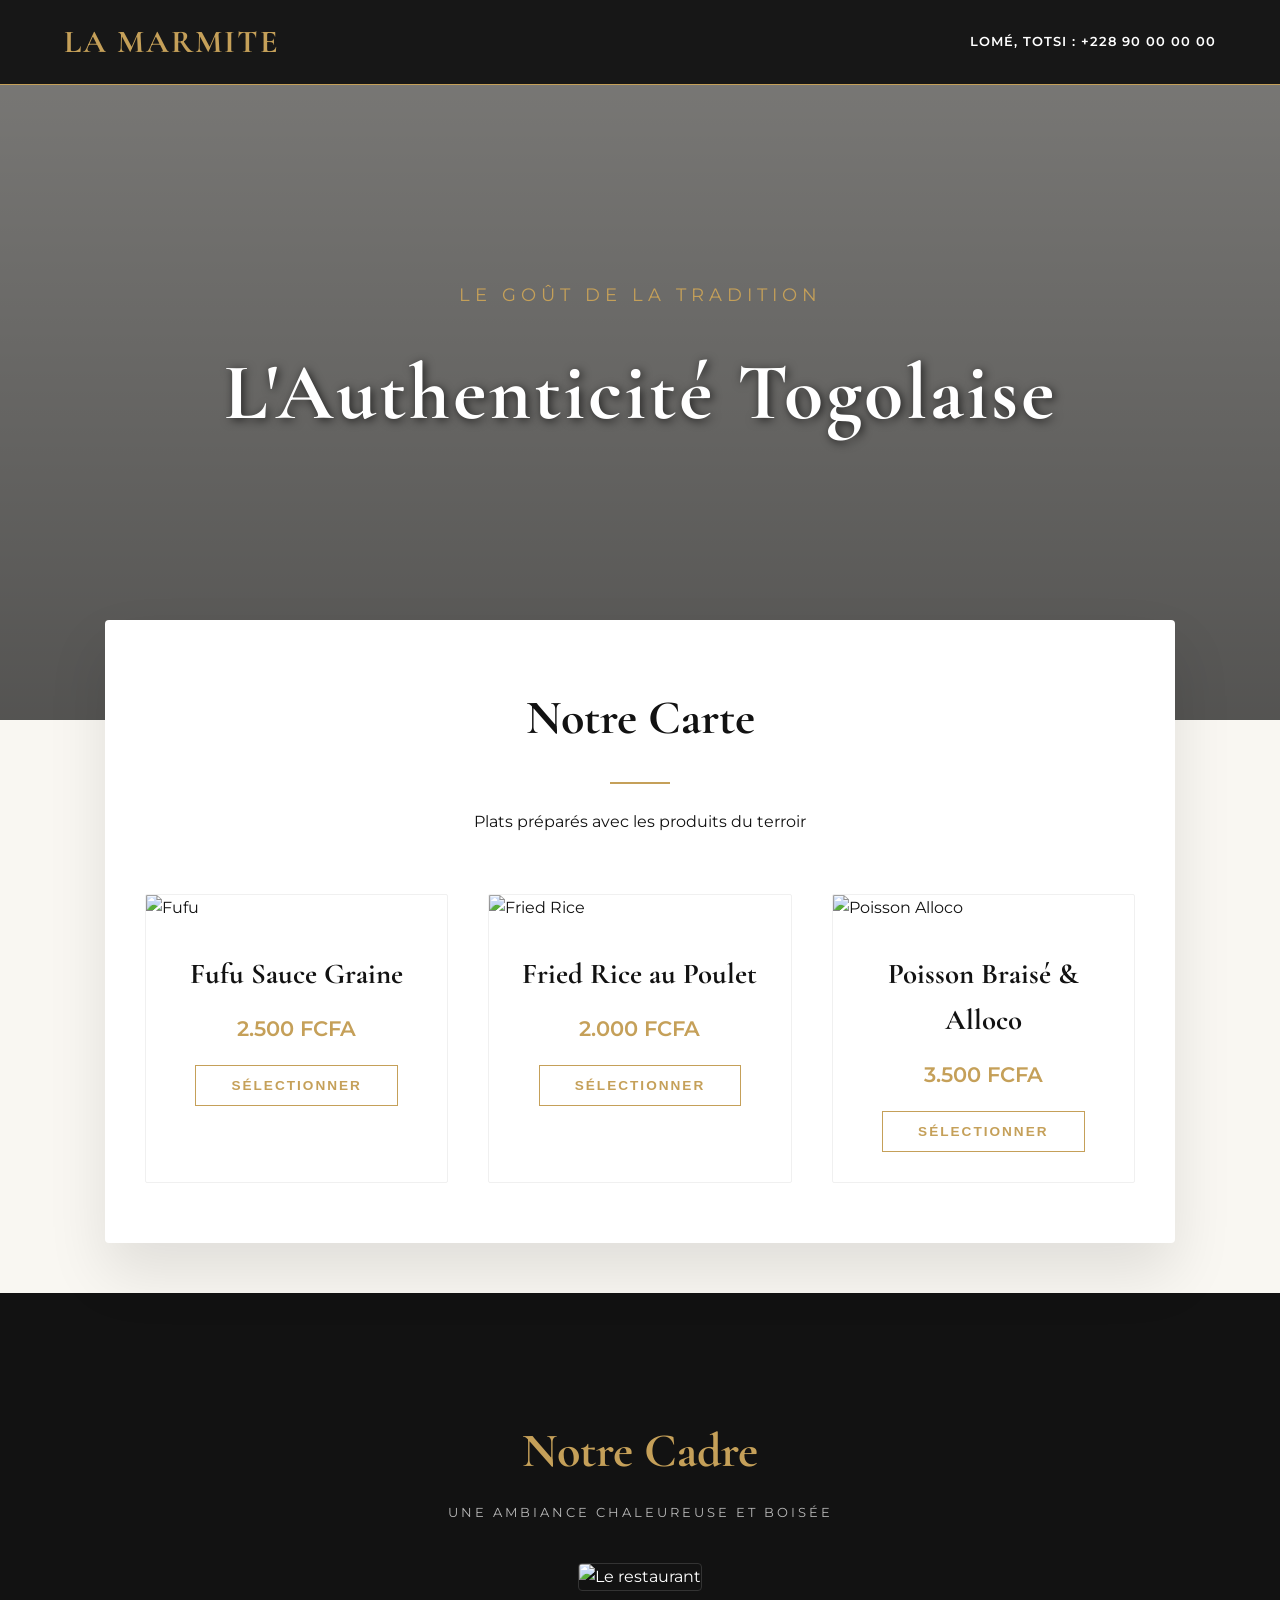
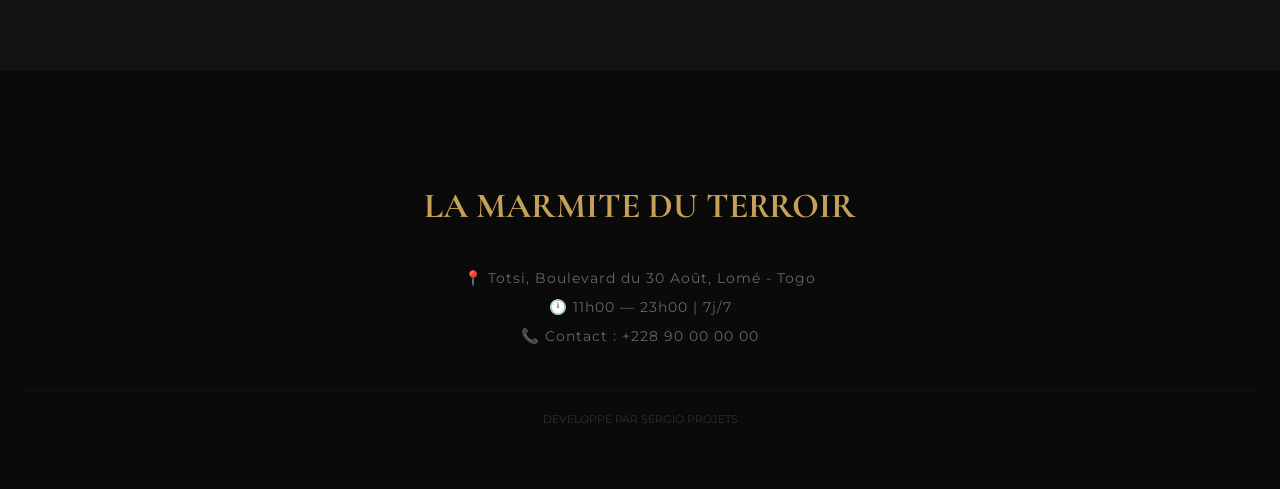
==== commit 9298773f: "Update index.html" ====
--- a/index.html
+++ b/index.html
@@ -14,7 +14,7 @@
             --light: #ffffff;
             --cream: #f9f7f2;
             --whatsapp: #25d366;
-            /* Ta photo de la devanture */
+            /* Photo de la devanture */
             --bg-hero: url('https://quefairealome.com/wp-content/uploads/2021/10/FB_IMG_16348312764694120.jpg');
         }
 
@@ -36,9 +36,9 @@
         .logo { font-family: 'Cormorant Garamond', serif; color: var(--gold); font-size: 2rem; font-weight: bold; letter-spacing: 2px; }
         .nav-contact { color: var(--light); font-size: 0.8rem; letter-spacing: 1px; font-weight: 600; text-transform: uppercase; }
 
-        /* Hero Section (Devanture) */
+        /* Hero Section */
         header {
-            height: 85vh;
+            height: 80vh;
             background: linear-gradient(rgba(0,0,0,0.5), rgba(0,0,0,0.7)), var(--bg-hero);
             background-size: cover; background-position: center; background-attachment: fixed;
             display: flex; flex-direction: column; align-items: center; justify-content: center;
@@ -71,8 +71,7 @@
         }
         .dish-card:hover { transform: translateY(-10px); border-color: var(--gold); box-shadow: 0 15px 30px rgba(0,0,0,0.05); }
         
-        .dish-img { width: 100%; height: 260px; object-fit: cover; filter: grayscale(20%); }
-        .dish-card:hover .dish-img { filter: grayscale(0%); transform: scale(1.05); }
+        .dish-img { width: 100%; height: 280px; object-fit: cover; }
         
         .dish-body { padding: 30px; text-align: center; }
         .dish-body h3 { font-family: 'Cormorant Garamond', serif; font-size: 1.8rem; margin: 0 0 15px; }
@@ -81,19 +80,19 @@
         .btn-add {
             background: transparent; border: 1px solid var(--gold); color: var(--gold);
             padding: 12px 35px; text-transform: uppercase; font-size: 0.85rem; font-weight: 600;
-            letter-spacing: 2px; cursor: pointer; transition: 0.4s;
+            letter-spacing: 2px; cursor: pointer;
         }
         .btn-add:hover { background: var(--gold); color: white; }
 
-        /* Section Galerie (Intérieur du restaurant) */
+        /* Section Galerie (Cadre réel) */
         .gallery {
-            background: var(--dark); padding: 100px 20px; text-align: center; color: var(--light);
-        }
-        .gallery h2 { font-family: 'Cormorant Garamond', serif; font-size: 3rem; color: var(--gold); margin-bottom: 40px; }
-        .gallery-container { max-width: 900px; margin: 0 auto; }
+            background: var(--dark); padding: 80px 20px; text-align: center; color: var(--light);
+        }
+        .gallery h2 { font-family: 'Cormorant Garamond', serif; font-size: 3rem; color: var(--gold); margin-bottom: 10px; }
+        .gallery p { letter-spacing: 3px; text-transform: uppercase; font-size: 0.8rem; opacity: 0.7; margin-bottom: 40px; }
+        .gallery-container { max-width: 1000px; margin: 0 auto; }
         .gallery-img { 
-            width: 100%; border-radius: 4px; border: 1px solid #333; 
-            box-shadow: 0 20px 40px rgba(0,0,0,0.5);
+            width: 100%; max-height: 600px; object-fit: cover; border-radius: 4px; border: 1px solid #333; 
         }
 
         /* Panier flottant WhatsApp */
@@ -103,22 +102,20 @@
             border-radius: 60px; font-weight: bold; display: none;
             box-shadow: 0 15px 35px rgba(37, 211, 102, 0.4); z-index: 2000;
             cursor: pointer; align-items: center; gap: 15px; border: none;
-            font-family: 'Montserrat', sans-serif; font-size: 1rem;
-        }
-        #whatsapp-cart:hover { transform: scale(1.05); background: #1ebe57; }
+            font-family: 'Montserrat', sans-serif;
+        }
 
         /* Footer */
-        footer { background: #0a0a0a; color: #666; padding: 80px 20px; text-align: center; }
-        footer h4 { color: var(--gold); font-family: 'Cormorant Garamond', serif; font-size: 2.5rem; margin-bottom: 20px; }
-        .footer-info { margin: 40px 0; font-size: 0.9rem; letter-spacing: 2px; line-height: 2; }
+        footer { background: #0a0a0a; color: #666; padding: 60px 20px; text-align: center; }
+        footer h4 { color: var(--gold); font-family: 'Cormorant Garamond', serif; font-size: 2.2rem; margin-bottom: 15px; }
+        .footer-info { margin: 30px 0; font-size: 0.9rem; letter-spacing: 1px; line-height: 2; }
 
         @media (max-width: 768px) {
             nav { padding: 0 20px; }
-            .logo { font-size: 1.5rem; }
             .nav-contact { display: none; }
             .white-card { padding: 40px 20px; }
-            header h1 { font-size: 3rem; }
-            #whatsapp-cart { width: 90%; left: 5%; bottom: 20px; right: auto; justify-content: center; }
+            header h1 { font-size: 2.8rem; }
+            #whatsapp-cart { width: 92%; left: 4%; bottom: 20px; right: auto; justify-content: center; padding: 15px; }
         }
     </style>
 </head>
@@ -126,25 +123,25 @@
 
     <nav>
         <div class="logo">LA MARMITE</div>
-        <div class="nav-contact">Service Client : +228 90 01 02 03</div>
+        <div class="nav-contact">Lomé, Totsi : +228 90 00 00 00</div>
     </nav>
 
     <header>
-        <p>Tradition & Prestige</p>
-        <h1>L'Art Culinaire Togolais</h1>
+        <p>Le Goût de la Tradition</p>
+        <h1>L'Authenticité Togolaise</h1>
     </header>
 
     <div class="container">
         <div class="white-card">
             <div class="intro">
-                <h2>Le Menu Signature</h2>
+                <h2>Notre Carte</h2>
                 <hr>
-                <p>Une sélection de nos meilleurs crus locaux</p>
+                <p>Plats préparés avec les produits du terroir</p>
             </div>
 
             <div class="menu-grid">
                 <div class="dish-card">
-                    <img src="https://images.unsplash.com/photo-1567620905732-2d1ec7bb7445?w=600" class="dish-img" alt="Fufu">
+                    <img src="https://scontent.flfw2-1.fna.fbcdn.net/v/t39.30808-6/486836728_1167595172043937_3436353853616830707_n.jpg?_nc_cat=103&ccb=1-7&_nc_sid=7b2446&oh=00_Af2ke8h-wPPz3Q58ubXoVxMSC2QV0cK14VompNf9_DsPgQ&oe=69E8A8D1" class="dish-img" alt="Fufu">
                     <div class="dish-body">
                         <h3>Fufu Sauce Graine</h3>
                         <span class="price">2.500 FCFA</span>
@@ -153,20 +150,20 @@
                 </div>
 
                 <div class="dish-card">
-                    <img src="https://images.unsplash.com/photo-1512058560366-cd242d4532be?w=600" class="dish-img" alt="Riz">
+                    <img src="https://scontent.flfw4-1.fna.fbcdn.net/v/t39.30808-6/487556202_1167570992046355_3789060731198878262_n.jpg?_nc_cat=105&ccb=1-7&_nc_sid=7b2446&oh=00_Af1sn7TSkuWLiOcKDBYqvXfpjODg2Z7VpUMT176_w0qCLA&oe=69E8B1FF" class="dish-img" alt="Fried Rice">
                     <div class="dish-body">
-                        <h3>Riz au Gras Braisé</h3>
-                        <span class="price">1.500 FCFA</span>
-                        <button class="btn-add" onclick="addToCart('Riz au Gras Braisé', 1500)">Sélectionner</button>
+                        <h3>Fried Rice au Poulet</h3>
+                        <span class="price">2.000 FCFA</span>
+                        <button class="btn-add" onclick="addToCart('Fried Rice au Poulet', 2000)">Sélectionner</button>
                     </div>
                 </div>
 
                 <div class="dish-card">
-                    <img src="https://images.unsplash.com/photo-1604908176997-125f25cc6f3d?w=600" class="dish-img" alt="Poulet">
+                    <img src="https://scontent.flfw2-1.fna.fbcdn.net/v/t39.30808-6/486609844_1167570958713025_2085167795545009226_n.jpg?_nc_cat=103&ccb=1-7&_nc_sid=7b2446&oh=00_Af1q8cjrVyKzEH7friuR2DTSo_e-f8P7xl2mcahvktc4Zw&oe=69E89ADC" class="dish-img" alt="Poisson Alloco">
                     <div class="dish-body">
-                        <h3>Poulet Braisé & Alloco</h3>
-                        <span class="price">3.000 FCFA</span>
-                        <button class="btn-add" onclick="addToCart('Poulet Braisé', 3000)">Sélectionner</button>
+                        <h3>Poisson Braisé & Alloco</h3>
+                        <span class="price">3.500 FCFA</span>
+                        <button class="btn-add" onclick="addToCart('Poisson Braisé & Alloco', 3500)">Sélectionner</button>
                     </div>
                 </div>
             </div>
@@ -174,10 +171,10 @@
     </div>
 
     <div class="gallery">
-        <h2>Le Restaurant</h2>
+        <h2>Notre Cadre</h2>
+        <p>Une ambiance chaleureuse et boisée</p>
         <div class="gallery-container">
-            <p style="margin-bottom: 30px; opacity: 0.7; letter-spacing: 2px;">VIVEZ UNE EXPÉRIENCE IMMERSIVE</p>
-            <img src="https://lookaside.fbsbx.com/lookaside/crawler/media/?media_id=1103714346790593" class="gallery-img" alt="Cadre La Marmite du Terroir">
+            <img src="https://quefairealome.com/wp-content/uploads/2021/10/FB_IMG_16348312764694120.jpg" class="gallery-img" alt="Le restaurant">
         </div>
     </div>
 
@@ -190,34 +187,31 @@
         <h4>LA MARMITE DU TERROIR</h4>
         <div class="footer-info">
             📍 Totsi, Boulevard du 30 Août, Lomé - Togo<br>
-            🕛 Ouvert tous les jours : 11h - 23h<br>
-            📞 Réservations : +228 90 01 02 03
-        </div>
-        <div style="opacity: 0.3; font-size: 0.7rem; margin-top: 50px; border-top: 1px solid #222; padding-top: 30px;">
-            DÉVELOPPÉ PAR SERGIO PROJETS • EXPERT DIGITAL
+            🕛 11h00 — 23h00 | 7j/7<br>
+            📞 Contact : +228 90 00 00 00
+        </div>
+        <div style="opacity: 0.4; font-size: 0.7rem; margin-top: 40px; border-top: 1px solid #222; padding-top: 20px;">
+            DÉVELOPPÉ PAR SERGIO PROJETS
         </div>
     </footer>
 
     <script>
         let cart = [];
-        const MY_WHATSAPP = "22870019362"; // Ton numéro pour la démo
+        const WHATSAPP_NUMBER = "22870019362"; 
 
         function addToCart(name, price) {
             cart.push({name, price});
             updateUI();
             
-            // Animation du bouton
             const btn = event.target;
-            const originalText = btn.innerText;
-            btn.innerText = "SÉLECTIONNÉ !";
+            btn.innerText = "AJOUTÉ !";
             btn.style.background = "#c5a059";
             btn.style.color = "white";
-            
             setTimeout(() => {
-                btn.innerText = originalText;
+                btn.innerText = "SÉLECTIONNER";
                 btn.style.background = "transparent";
                 btn.style.color = "#c5a059";
-            }, 1000);
+            }, 800);
         }
 
         function updateUI() {
@@ -232,16 +226,15 @@
         }
 
         function finalizeOrder() {
-            let message = "*NOUVELLE COMMANDE - LA MARMITE DU TERROIR*\n\n";
+            let message = "*COMMANDE - LA MARMITE DU TERROIR*\n\n";
             cart.forEach((item, index) => {
                 message += `${index + 1}. *${item.name}* (${item.price} F)\n`;
             });
             const total = cart.reduce((sum, item) => sum + item.price, 0);
-            message += `\n💰 *TOTAL À PAYER : ${total} FCFA*`;
-            message += `\n\n_Veuillez confirmer la disponibilité pour livraison immédiate._`;
-
-            const url = `https://wa.me/${MY_WHATSAPP}?text=${encodeURIComponent(message)}`;
-            window.open(url, '_blank');
+            message += `\n💰 *TOTAL : ${total} FCFA*`;
+            message += `\n\n_Merci de confirmer la commande pour livraison._`;
+
+            window.open(`https://wa.me/${WHATSAPP_NUMBER}?text=${encodeURIComponent(message)}`, '_blank');
         }
     </script>
 </body>
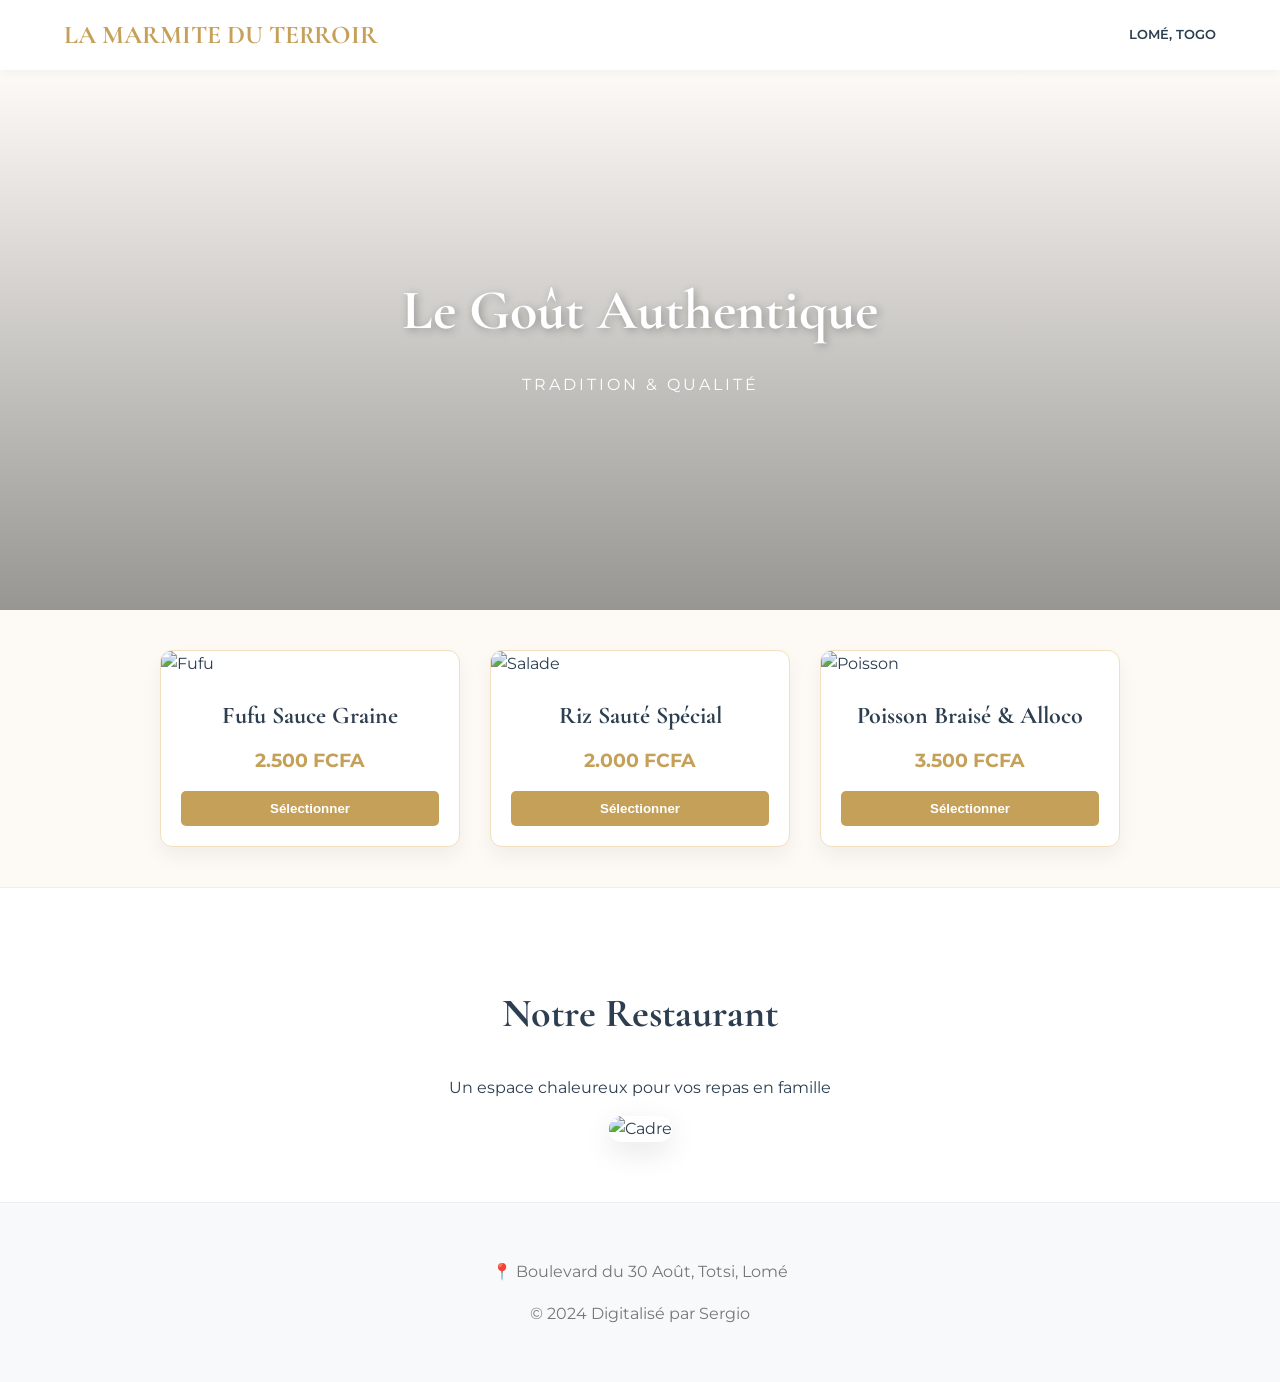
==== commit 917da3f0: "Update index.html" ====
--- a/index.html
+++ b/index.html
@@ -3,238 +3,147 @@
 <head>
     <meta charset="UTF-8">
     <meta name="viewport" content="width=device-width, initial-scale=1.0">
-    <title>La Marmite du Terroir | Excellence Gastronomique Togolaise</title>
-    
-    <link href="https://fonts.googleapis.com/css2?family=Cormorant+Garamond:wght@700&family=Montserrat:wght@300;400;600&display=swap" rel="stylesheet">
-    
+    <title>La Marmite du Terroir | Lomé</title>
+    <link href="https://fonts.googleapis.com/css2?family=Cormorant+Garamond:wght@600;700&family=Montserrat:wght@300;400;600&display=swap" rel="stylesheet">
     <style>
         :root {
-            --gold: #c5a059;
-            --dark: #121212;
-            --light: #ffffff;
-            --cream: #f9f7f2;
+            --brand: #c5a059;
+            --text-dark: #2c3e50;
+            --bg-light: #fdfaf5; /* Couleur crème plus claire */
+            --white: #ffffff;
             --whatsapp: #25d366;
-            /* Photo de la devanture */
-            --bg-hero: url('https://quefairealome.com/wp-content/uploads/2021/10/FB_IMG_16348312764694120.jpg');
         }
 
-        * { box-sizing: border-box; transition: all 0.4s ease; }
+        * { box-sizing: border-box; transition: all 0.3s ease; }
+        body { font-family: 'Montserrat', sans-serif; margin: 0; background-color: var(--bg-light); color: var(--text-dark); line-height: 1.6; }
+
+        /* Navigation Claire */
+        nav {
+            position: fixed; top: 0; width: 100%; height: 70px;
+            background: var(--white); display: flex; align-items: center; justify-content: space-between;
+            padding: 0 5%; z-index: 1000; box-shadow: 0 2px 10px rgba(0,0,0,0.05);
+        }
+        .logo { font-family: 'Cormorant Garamond', serif; color: var(--brand); font-size: 1.6rem; font-weight: bold; }
+
+        /* Header avec moins de noir */
+        header {
+            height: 60vh;
+            background: linear-gradient(rgba(255,255,255,0.2), rgba(0,0,0,0.4)), url('https://images.unsplash.com/photo-1514326640560-7d063ef2aed5?auto=format&fit=crop&w=1600&q=80');
+            background-size: cover; background-position: center;
+            display: flex; flex-direction: column; align-items: center; justify-content: center;
+            color: var(--white); text-align: center; margin-top: 70px;
+        }
+        header h1 { font-family: 'Cormorant Garamond', serif; font-size: 3.5rem; margin: 0; text-shadow: 2px 2px 8px rgba(0,0,0,0.3); }
+
+        /* Grille Menu */
+        .container { max-width: 1000px; margin: 40px auto; padding: 0 20px; }
+        .menu-grid { display: grid; grid-template-columns: repeat(auto-fit, minmax(280px, 1fr)); gap: 30px; }
         
-        body { 
-            font-family: 'Montserrat', sans-serif; 
-            margin: 0; background-color: var(--cream); color: var(--dark);
-            line-height: 1.6; overflow-x: hidden;
+        .dish-card { 
+            background: var(--white); border-radius: 12px; overflow: hidden;
+            box-shadow: 0 10px 20px rgba(0,0,0,0.05); border: 1px solid #f0e0c0;
+        }
+        .dish-img { width: 100%; height: 220px; object-fit: cover; }
+        .dish-info { padding: 20px; text-align: center; }
+        .dish-name { font-family: 'Cormorant Garamond', serif; font-size: 1.5rem; margin: 0 0 10px; font-weight: bold; }
+        .dish-price { color: var(--brand); font-weight: 700; font-size: 1.2rem; margin-bottom: 15px; display: block; }
+        
+        .btn-select {
+            background: var(--brand); color: white; border: none; padding: 10px 25px;
+            border-radius: 5px; cursor: pointer; font-weight: 600; width: 100%;
         }
 
-        /* Barre de navigation */
-        nav {
-            position: fixed; top: 0; width: 100%; height: 85px;
-            background: rgba(18, 18, 18, 0.95);
-            display: flex; align-items: center; justify-content: space-between;
-            padding: 0 5%; z-index: 1000; border-bottom: 1px solid var(--gold);
-        }
-        .logo { font-family: 'Cormorant Garamond', serif; color: var(--gold); font-size: 2rem; font-weight: bold; letter-spacing: 2px; }
-        .nav-contact { color: var(--light); font-size: 0.8rem; letter-spacing: 1px; font-weight: 600; text-transform: uppercase; }
+        /* Section Cadre plus Lumineuse */
+        .cadre-section { background: var(--white); padding: 60px 20px; text-align: center; border-top: 1px solid #eee; }
+        .cadre-section h2 { font-family: 'Cormorant Garamond', serif; font-size: 2.5rem; margin-bottom: 30px; }
+        .cadre-img { width: 100%; max-width: 800px; border-radius: 15px; box-shadow: 0 10px 30px rgba(0,0,0,0.1); }
 
-        /* Hero Section */
-        header {
-            height: 80vh;
-            background: linear-gradient(rgba(0,0,0,0.5), rgba(0,0,0,0.7)), var(--bg-hero);
-            background-size: cover; background-position: center; background-attachment: fixed;
-            display: flex; flex-direction: column; align-items: center; justify-content: center;
-            color: var(--light); text-align: center; padding: 20px;
-        }
-        header h1 { 
-            font-family: 'Cormorant Garamond', serif; font-size: clamp(2.5rem, 8vw, 5rem); margin: 0; 
-            letter-spacing: 3px; text-shadow: 2px 2px 10px rgba(0,0,0,0.7);
-        }
-        header p { font-size: 1.1rem; text-transform: uppercase; letter-spacing: 5px; color: var(--gold); margin-bottom: 20px; }
-
-        /* Conteneur principal */
-        .container { max-width: 1100px; margin: -100px auto 50px; position: relative; z-index: 10; padding: 0 15px; }
-        
-        .white-card {
-            background: var(--light); padding: 60px 40px; border-radius: 4px;
-            box-shadow: 0 30px 60px rgba(0,0,0,0.1);
+        /* Panier WhatsApp */
+        #whatsapp-bar {
+            position: fixed; bottom: 20px; left: 50%; transform: translateX(-50%);
+            width: 90%; max-width: 500px; background: var(--whatsapp); color: white;
+            padding: 15px 25px; border-radius: 50px; display: none;
+            justify-content: space-between; align-items: center;
+            box-shadow: 0 10px 25px rgba(37, 211, 102, 0.3); z-index: 2000;
+            cursor: pointer; font-weight: bold;
         }
 
-        .intro { text-align: center; margin-bottom: 60px; }
-        .intro h2 { font-family: 'Cormorant Garamond', serif; font-size: 3rem; margin: 0; color: var(--dark); }
-        .intro hr { width: 60px; border: 1px solid var(--gold); margin: 25px auto; }
-
-        /* Grille des Plats */
-        .menu-grid { display: grid; grid-template-columns: repeat(auto-fit, minmax(300px, 1fr)); gap: 40px; }
-        
-        .dish-card { 
-            background: var(--light); border: 1px solid #f0f0f0; overflow: hidden;
-            position: relative; border-radius: 2px;
-        }
-        .dish-card:hover { transform: translateY(-10px); border-color: var(--gold); box-shadow: 0 15px 30px rgba(0,0,0,0.05); }
-        
-        .dish-img { width: 100%; height: 280px; object-fit: cover; }
-        
-        .dish-body { padding: 30px; text-align: center; }
-        .dish-body h3 { font-family: 'Cormorant Garamond', serif; font-size: 1.8rem; margin: 0 0 15px; }
-        .dish-body .price { color: var(--gold); font-weight: 600; font-size: 1.3rem; margin-bottom: 20px; display: block; }
-        
-        .btn-add {
-            background: transparent; border: 1px solid var(--gold); color: var(--gold);
-            padding: 12px 35px; text-transform: uppercase; font-size: 0.85rem; font-weight: 600;
-            letter-spacing: 2px; cursor: pointer;
-        }
-        .btn-add:hover { background: var(--gold); color: white; }
-
-        /* Section Galerie (Cadre réel) */
-        .gallery {
-            background: var(--dark); padding: 80px 20px; text-align: center; color: var(--light);
-        }
-        .gallery h2 { font-family: 'Cormorant Garamond', serif; font-size: 3rem; color: var(--gold); margin-bottom: 10px; }
-        .gallery p { letter-spacing: 3px; text-transform: uppercase; font-size: 0.8rem; opacity: 0.7; margin-bottom: 40px; }
-        .gallery-container { max-width: 1000px; margin: 0 auto; }
-        .gallery-img { 
-            width: 100%; max-height: 600px; object-fit: cover; border-radius: 4px; border: 1px solid #333; 
-        }
-
-        /* Panier flottant WhatsApp */
-        #whatsapp-cart {
-            position: fixed; bottom: 30px; right: 30px;
-            background: var(--whatsapp); color: white; padding: 20px 40px;
-            border-radius: 60px; font-weight: bold; display: none;
-            box-shadow: 0 15px 35px rgba(37, 211, 102, 0.4); z-index: 2000;
-            cursor: pointer; align-items: center; gap: 15px; border: none;
-            font-family: 'Montserrat', sans-serif;
-        }
-
-        /* Footer */
-        footer { background: #0a0a0a; color: #666; padding: 60px 20px; text-align: center; }
-        footer h4 { color: var(--gold); font-family: 'Cormorant Garamond', serif; font-size: 2.2rem; margin-bottom: 15px; }
-        .footer-info { margin: 30px 0; font-size: 0.9rem; letter-spacing: 1px; line-height: 2; }
-
-        @media (max-width: 768px) {
-            nav { padding: 0 20px; }
-            .nav-contact { display: none; }
-            .white-card { padding: 40px 20px; }
-            header h1 { font-size: 2.8rem; }
-            #whatsapp-cart { width: 92%; left: 4%; bottom: 20px; right: auto; justify-content: center; padding: 15px; }
-        }
+        footer { background: #f8f9fa; padding: 40px 20px; text-align: center; border-top: 1px solid #eee; color: #777; }
     </style>
 </head>
 <body>
 
     <nav>
-        <div class="logo">LA MARMITE</div>
-        <div class="nav-contact">Lomé, Totsi : +228 90 00 00 00</div>
+        <div class="logo">LA MARMITE DU TERROIR</div>
+        <div style="font-size: 0.8rem; font-weight: 600;">LOMÉ, TOGO</div>
     </nav>
 
     <header>
-        <p>Le Goût de la Tradition</p>
-        <h1>L'Authenticité Togolaise</h1>
+        <h1>Le Goût Authentique</h1>
+        <p style="letter-spacing: 3px; text-transform: uppercase;">Tradition & Qualité</p>
     </header>
 
     <div class="container">
-        <div class="white-card">
-            <div class="intro">
-                <h2>Notre Carte</h2>
-                <hr>
-                <p>Plats préparés avec les produits du terroir</p>
+        <div class="menu-grid">
+            <div class="dish-card">
+                <img src="https://images.unsplash.com/photo-1512621776951-a57141f2eefd?w=600" class="dish-img" alt="Fufu">
+                <div class="dish-info">
+                    <h3 class="dish-name">Fufu Sauce Graine</h3>
+                    <span class="dish-price">2.500 FCFA</span>
+                    <button class="btn-select" onclick="add('Fufu Sauce Graine', 2500)">Sélectionner</button>
+                </div>
             </div>
-
-            <div class="menu-grid">
-                <div class="dish-card">
-                    <img src="https://scontent.flfw2-1.fna.fbcdn.net/v/t39.30808-6/486836728_1167595172043937_3436353853616830707_n.jpg?_nc_cat=103&ccb=1-7&_nc_sid=7b2446&oh=00_Af2ke8h-wPPz3Q58ubXoVxMSC2QV0cK14VompNf9_DsPgQ&oe=69E8A8D1" class="dish-img" alt="Fufu">
-                    <div class="dish-body">
-                        <h3>Fufu Sauce Graine</h3>
-                        <span class="price">2.500 FCFA</span>
-                        <button class="btn-add" onclick="addToCart('Fufu Sauce Graine', 2500)">Sélectionner</button>
-                    </div>
+            <div class="dish-card">
+                <img src="https://images.unsplash.com/photo-1546069901-ba9599a7e63c?w=600" class="dish-img" alt="Salade">
+                <div class="dish-info">
+                    <h3 class="dish-name">Riz Sauté Spécial</h3>
+                    <span class="dish-price">2.000 FCFA</span>
+                    <button class="btn-select" onclick="add('Riz Sauté Spécial', 2000)">Sélectionner</button>
                 </div>
-
-                <div class="dish-card">
-                    <img src="https://scontent.flfw4-1.fna.fbcdn.net/v/t39.30808-6/487556202_1167570992046355_3789060731198878262_n.jpg?_nc_cat=105&ccb=1-7&_nc_sid=7b2446&oh=00_Af1sn7TSkuWLiOcKDBYqvXfpjODg2Z7VpUMT176_w0qCLA&oe=69E8B1FF" class="dish-img" alt="Fried Rice">
-                    <div class="dish-body">
-                        <h3>Fried Rice au Poulet</h3>
-                        <span class="price">2.000 FCFA</span>
-                        <button class="btn-add" onclick="addToCart('Fried Rice au Poulet', 2000)">Sélectionner</button>
-                    </div>
-                </div>
-
-                <div class="dish-card">
-                    <img src="https://scontent.flfw2-1.fna.fbcdn.net/v/t39.30808-6/486609844_1167570958713025_2085167795545009226_n.jpg?_nc_cat=103&ccb=1-7&_nc_sid=7b2446&oh=00_Af1q8cjrVyKzEH7friuR2DTSo_e-f8P7xl2mcahvktc4Zw&oe=69E89ADC" class="dish-img" alt="Poisson Alloco">
-                    <div class="dish-body">
-                        <h3>Poisson Braisé & Alloco</h3>
-                        <span class="price">3.500 FCFA</span>
-                        <button class="btn-add" onclick="addToCart('Poisson Braisé & Alloco', 3500)">Sélectionner</button>
-                    </div>
+            </div>
+            <div class="dish-card">
+                <img src="https://images.unsplash.com/photo-1567620817605-d7cbb624204c?w=600" class="dish-img" alt="Poisson">
+                <div class="dish-info">
+                    <h3 class="dish-name">Poisson Braisé & Alloco</h3>
+                    <span class="dish-price">3.500 FCFA</span>
+                    <button class="btn-select" onclick="add('Poisson Braisé & Alloco', 3500)">Sélectionner</button>
                 </div>
             </div>
         </div>
     </div>
 
-    <div class="gallery">
-        <h2>Notre Cadre</h2>
-        <p>Une ambiance chaleureuse et boisée</p>
-        <div class="gallery-container">
-            <img src="https://quefairealome.com/wp-content/uploads/2021/10/FB_IMG_16348312764694120.jpg" class="gallery-img" alt="Le restaurant">
-        </div>
+    <div class="cadre-section">
+        <h2>Notre Restaurant</h2>
+        <p>Un espace chaleureux pour vos repas en famille</p>
+        <img src="https://images.unsplash.com/photo-1559339352-11d035aa65de?w=1000" class="cadre-img" alt="Cadre">
     </div>
 
-    <button id="whatsapp-cart" onclick="finalizeOrder()">
-        <span id="cart-info">0 PLAT SÉLECTIONNÉ</span>
-        <span>| COMMANDER</span>
-    </button>
+    <div id="whatsapp-bar" onclick="send()">
+        <span id="cart-text">0 plat sélectionné</span>
+        <span>Commander sur WhatsApp →</span>
+    </div>
 
     <footer>
-        <h4>LA MARMITE DU TERROIR</h4>
-        <div class="footer-info">
-            📍 Totsi, Boulevard du 30 Août, Lomé - Togo<br>
-            🕛 11h00 — 23h00 | 7j/7<br>
-            📞 Contact : +228 90 00 00 00
-        </div>
-        <div style="opacity: 0.4; font-size: 0.7rem; margin-top: 40px; border-top: 1px solid #222; padding-top: 20px;">
-            DÉVELOPPÉ PAR SERGIO PROJETS
-        </div>
+        <p>📍 Boulevard du 30 Août, Totsi, Lomé</p>
+        <p>© 2024 Digitalisé par Sergio</p>
     </footer>
 
     <script>
         let cart = [];
-        const WHATSAPP_NUMBER = "22870019362"; 
+        const wa = "22870019362";
 
-        function addToCart(name, price) {
-            cart.push({name, price});
-            updateUI();
-            
-            const btn = event.target;
-            btn.innerText = "AJOUTÉ !";
-            btn.style.background = "#c5a059";
-            btn.style.color = "white";
-            setTimeout(() => {
-                btn.innerText = "SÉLECTIONNER";
-                btn.style.background = "transparent";
-                btn.style.color = "#c5a059";
-            }, 800);
+        function add(n, p) {
+            cart.push({n, p});
+            const bar = document.getElementById('whatsapp-bar');
+            const total = cart.reduce((s, i) => s + i.p, 0);
+            document.getElementById('cart-text').innerText = `${cart.length} plat(s) - ${total} FCFA`;
+            bar.style.display = 'flex';
         }
 
-        function updateUI() {
-            const btn = document.getElementById('whatsapp-cart');
-            const info = document.getElementById('cart-info');
-            const total = cart.reduce((sum, item) => sum + item.price, 0);
-            
-            if (cart.length > 0) {
-                btn.style.display = 'flex';
-                info.innerText = `${cart.length} PLAT(S) - ${total} FCFA`;
-            }
-        }
-
-        function finalizeOrder() {
-            let message = "*COMMANDE - LA MARMITE DU TERROIR*\n\n";
-            cart.forEach((item, index) => {
-                message += `${index + 1}. *${item.name}* (${item.price} F)\n`;
-            });
-            const total = cart.reduce((sum, item) => sum + item.price, 0);
-            message += `\n💰 *TOTAL : ${total} FCFA*`;
-            message += `\n\n_Merci de confirmer la commande pour livraison._`;
-
-            window.open(`https://wa.me/${WHATSAPP_NUMBER}?text=${encodeURIComponent(message)}`, '_blank');
+        function send() {
+            let m = "*COMMANDE LA MARMITE DU TERROIR*\n\n";
+            cart.forEach(i => m += `- ${i.n} (${i.p} F)\n`);
+            window.open(`https://wa.me/${wa}?text=${encodeURIComponent(m)}`);
         }
     </script>
 </body>
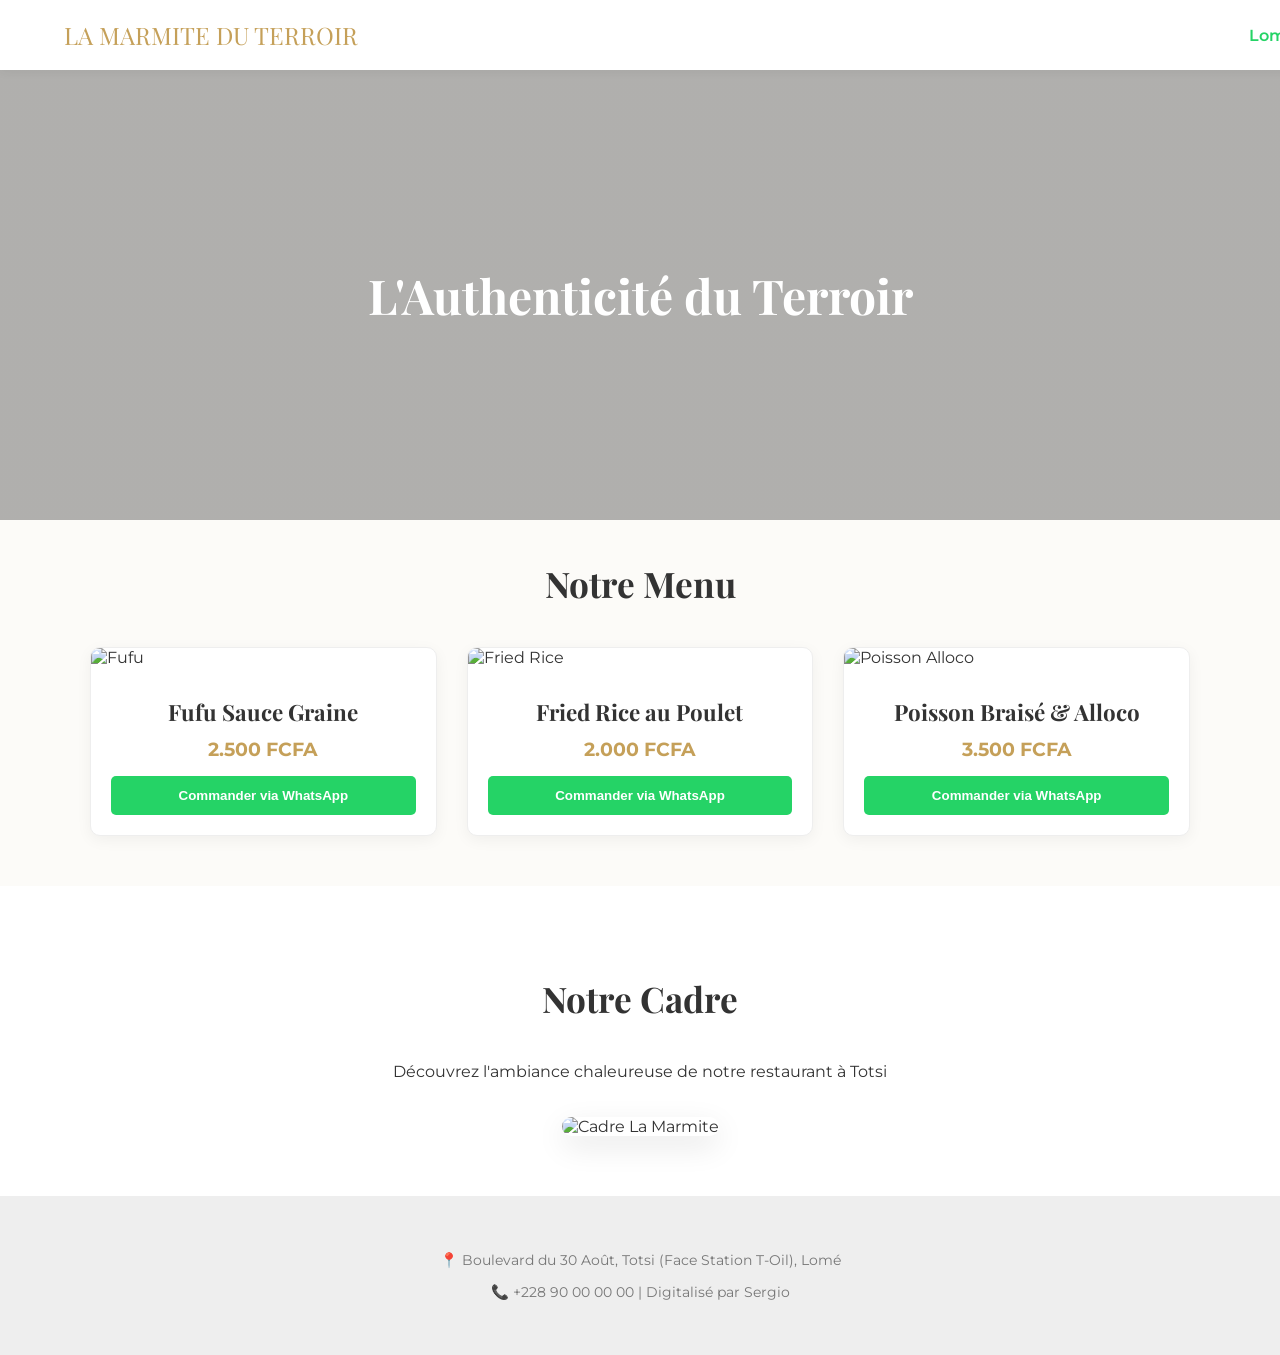
==== commit f689ccf0: "Update index.html" ====
--- a/index.html
+++ b/index.html
@@ -3,147 +3,132 @@
 <head>
     <meta charset="UTF-8">
     <meta name="viewport" content="width=device-width, initial-scale=1.0">
-    <title>La Marmite du Terroir | Lomé</title>
-    <link href="https://fonts.googleapis.com/css2?family=Cormorant+Garamond:wght@600;700&family=Montserrat:wght@300;400;600&display=swap" rel="stylesheet">
+    <title>La Marmite du Terroir | Site Officiel</title>
+    <link href="https://fonts.googleapis.com/css2?family=Playfair+Display:wght@700&family=Montserrat:wght@400;600&display=swap" rel="stylesheet">
     <style>
         :root {
-            --brand: #c5a059;
-            --text-dark: #2c3e50;
-            --bg-light: #fdfaf5; /* Couleur crème plus claire */
+            --accent: #c5a059; /* Or discret */
+            --text: #333;
+            --light-bg: #fcfbf8; /* Crème clair pour éviter le trop de noir */
             --white: #ffffff;
-            --whatsapp: #25d366;
         }
 
-        * { box-sizing: border-box; transition: all 0.3s ease; }
-        body { font-family: 'Montserrat', sans-serif; margin: 0; background-color: var(--bg-light); color: var(--text-dark); line-height: 1.6; }
+        body { font-family: 'Montserrat', sans-serif; margin: 0; background: var(--light-bg); color: var(--text); }
 
-        /* Navigation Claire */
+        /* Navigation pro */
         nav {
-            position: fixed; top: 0; width: 100%; height: 70px;
-            background: var(--white); display: flex; align-items: center; justify-content: space-between;
-            padding: 0 5%; z-index: 1000; box-shadow: 0 2px 10px rgba(0,0,0,0.05);
+            background: var(--white);
+            height: 70px;
+            display: flex;
+            align-items: center;
+            justify-content: space-between;
+            padding: 0 5%;
+            box-shadow: 0 2px 10px rgba(0,0,0,0.05);
+            position: fixed; width: 100%; top: 0; z-index: 1000;
         }
-        .logo { font-family: 'Cormorant Garamond', serif; color: var(--brand); font-size: 1.6rem; font-weight: bold; }
+        .logo { font-family: 'Playfair Display', serif; color: var(--accent); font-size: 1.5rem; }
 
-        /* Header avec moins de noir */
+        /* Header Lumineux */
         header {
-            height: 60vh;
-            background: linear-gradient(rgba(255,255,255,0.2), rgba(0,0,0,0.4)), url('https://images.unsplash.com/photo-1514326640560-7d063ef2aed5?auto=format&fit=crop&w=1600&q=80');
-            background-size: cover; background-position: center;
-            display: flex; flex-direction: column; align-items: center; justify-content: center;
-            color: var(--white); text-align: center; margin-top: 70px;
+            margin-top: 70px;
+            height: 50vh;
+            background: linear-gradient(rgba(0,0,0,0.3), rgba(0,0,0,0.3)), url('https://quefairealome.com/wp-content/uploads/2021/10/FB_IMG_16348312764694120.jpg');
+            background-size: cover;
+            background-position: center;
+            display: flex;
+            align-items: center;
+            justify-content: center;
+            color: white;
+            text-align: center;
         }
-        header h1 { font-family: 'Cormorant Garamond', serif; font-size: 3.5rem; margin: 0; text-shadow: 2px 2px 8px rgba(0,0,0,0.3); }
+        header h1 { font-family: 'Playfair Display', serif; font-size: 3rem; margin: 0; }
+
+        .container { max-width: 1100px; margin: 40px auto; padding: 0 20px; }
+
+        .section-title { text-align: center; font-family: 'Playfair Display', serif; font-size: 2.2rem; margin-bottom: 40px; }
 
         /* Grille Menu */
-        .container { max-width: 1000px; margin: 40px auto; padding: 0 20px; }
-        .menu-grid { display: grid; grid-template-columns: repeat(auto-fit, minmax(280px, 1fr)); gap: 30px; }
+        .menu-grid { display: grid; grid-template-columns: repeat(auto-fit, minmax(300px, 1fr)); gap: 30px; }
         
-        .dish-card { 
-            background: var(--white); border-radius: 12px; overflow: hidden;
-            box-shadow: 0 10px 20px rgba(0,0,0,0.05); border: 1px solid #f0e0c0;
-        }
-        .dish-img { width: 100%; height: 220px; object-fit: cover; }
-        .dish-info { padding: 20px; text-align: center; }
-        .dish-name { font-family: 'Cormorant Garamond', serif; font-size: 1.5rem; margin: 0 0 10px; font-weight: bold; }
-        .dish-price { color: var(--brand); font-weight: 700; font-size: 1.2rem; margin-bottom: 15px; display: block; }
-        
-        .btn-select {
-            background: var(--brand); color: white; border: none; padding: 10px 25px;
-            border-radius: 5px; cursor: pointer; font-weight: 600; width: 100%;
+        .card { background: var(--white); border-radius: 10px; overflow: hidden; box-shadow: 0 4px 15px rgba(0,0,0,0.05); border: 1px solid #eee; }
+        .card-img { width: 100%; height: 250px; object-fit: cover; }
+        .card-content { padding: 20px; text-align: center; }
+        .card-title { font-family: 'Playfair Display', serif; font-size: 1.4rem; margin: 10px 0; }
+        .price { color: var(--accent); font-weight: bold; font-size: 1.2rem; display: block; margin-bottom: 15px; }
+
+        .order-btn {
+            background: #25d366; color: white; border: none; padding: 12px 20px;
+            border-radius: 5px; cursor: pointer; font-weight: bold; width: 100%;
+            text-decoration: none; display: inline-block;
         }
 
-        /* Section Cadre plus Lumineuse */
-        .cadre-section { background: var(--white); padding: 60px 20px; text-align: center; border-top: 1px solid #eee; }
-        .cadre-section h2 { font-family: 'Cormorant Garamond', serif; font-size: 2.5rem; margin-bottom: 30px; }
-        .cadre-img { width: 100%; max-width: 800px; border-radius: 15px; box-shadow: 0 10px 30px rgba(0,0,0,0.1); }
+        /* Section Cadre Local */
+        .local-section { background: var(--white); padding: 60px 0; text-align: center; margin-top: 50px; }
+        .local-img { width: 90%; max-width: 800px; border-radius: 15px; margin-top: 20px; box-shadow: 0 10px 30px rgba(0,0,0,0.1); }
 
-        /* Panier WhatsApp */
-        #whatsapp-bar {
-            position: fixed; bottom: 20px; left: 50%; transform: translateX(-50%);
-            width: 90%; max-width: 500px; background: var(--whatsapp); color: white;
-            padding: 15px 25px; border-radius: 50px; display: none;
-            justify-content: space-between; align-items: center;
-            box-shadow: 0 10px 25px rgba(37, 211, 102, 0.3); z-index: 2000;
-            cursor: pointer; font-weight: bold;
-        }
-
-        footer { background: #f8f9fa; padding: 40px 20px; text-align: center; border-top: 1px solid #eee; color: #777; }
+        footer { padding: 40px; text-align: center; background: #eee; color: #777; font-size: 0.9rem; }
     </style>
 </head>
 <body>
 
     <nav>
         <div class="logo">LA MARMITE DU TERROIR</div>
-        <div style="font-size: 0.8rem; font-weight: 600;">LOMÉ, TOGO</div>
+        <div style="font-weight: 600; color: #25d366;">Lomé, Togo</div>
     </nav>
 
     <header>
-        <h1>Le Goût Authentique</h1>
-        <p style="letter-spacing: 3px; text-transform: uppercase;">Tradition & Qualité</p>
+        <h1>L'Authenticité du Terroir</h1>
     </header>
 
     <div class="container">
+        <h2 class="section-title">Notre Menu</h2>
+        
         <div class="menu-grid">
-            <div class="dish-card">
-                <img src="https://images.unsplash.com/photo-1512621776951-a57141f2eefd?w=600" class="dish-img" alt="Fufu">
-                <div class="dish-info">
-                    <h3 class="dish-name">Fufu Sauce Graine</h3>
-                    <span class="dish-price">2.500 FCFA</span>
-                    <button class="btn-select" onclick="add('Fufu Sauce Graine', 2500)">Sélectionner</button>
+            <div class="card">
+                <img src="https://scontent.flfw2-1.fna.fbcdn.net/v/t39.30808-6/486836728_1167595172043937_3436353853616830707_n.jpg?_nc_cat=103&ccb=1-7&_nc_sid=7b2446&oh=00_Af2ke8h-wPPz3Q58ubXoVxMSC2QV0cK14VompNf9_DsPgQ&oe=69E8A8D1" class="card-img" alt="Fufu">
+                <div class="card-content">
+                    <h3 class="card-title">Fufu Sauce Graine</h3>
+                    <span class="price">2.500 FCFA</span>
+                    <button class="order-btn" onclick="order('Fufu Sauce Graine', 2500)">Commander via WhatsApp</button>
                 </div>
             </div>
-            <div class="dish-card">
-                <img src="https://images.unsplash.com/photo-1546069901-ba9599a7e63c?w=600" class="dish-img" alt="Salade">
-                <div class="dish-info">
-                    <h3 class="dish-name">Riz Sauté Spécial</h3>
-                    <span class="dish-price">2.000 FCFA</span>
-                    <button class="btn-select" onclick="add('Riz Sauté Spécial', 2000)">Sélectionner</button>
+
+            <div class="card">
+                <img src="https://scontent.flfw4-1.fna.fbcdn.net/v/t39.30808-6/487556202_1167570992046355_3789060731198878262_n.jpg?_nc_cat=105&ccb=1-7&_nc_sid=7b2446&oh=00_Af1sn7TSkuWLiOcKDBYqvXfpjODg2Z7VpUMT176_w0qCLA&oe=69E8B1FF" class="card-img" alt="Fried Rice">
+                <div class="card-content">
+                    <h3 class="card-title">Fried Rice au Poulet</h3>
+                    <span class="price">2.000 FCFA</span>
+                    <button class="order-btn" onclick="order('Fried Rice', 2000)">Commander via WhatsApp</button>
                 </div>
             </div>
-            <div class="dish-card">
-                <img src="https://images.unsplash.com/photo-1567620817605-d7cbb624204c?w=600" class="dish-img" alt="Poisson">
-                <div class="dish-info">
-                    <h3 class="dish-name">Poisson Braisé & Alloco</h3>
-                    <span class="dish-price">3.500 FCFA</span>
-                    <button class="btn-select" onclick="add('Poisson Braisé & Alloco', 3500)">Sélectionner</button>
+
+            <div class="card">
+                <img src="https://scontent.flfw2-1.fna.fbcdn.net/v/t39.30808-6/486609844_1167570958713025_2085167795545009226_n.jpg?_nc_cat=103&ccb=1-7&_nc_sid=7b2446&oh=00_Af1q8cjrVyKzEH7friuR2DTSo_e-f8P7xl2mcahvktc4Zw&oe=69E89ADC" class="card-img" alt="Poisson Alloco">
+                <div class="card-content">
+                    <h3 class="card-title">Poisson Braisé & Alloco</h3>
+                    <span class="price">3.500 FCFA</span>
+                    <button class="order-btn" onclick="order('Poisson Alloco', 3500)">Commander via WhatsApp</button>
                 </div>
             </div>
         </div>
     </div>
 
-    <div class="cadre-section">
-        <h2>Notre Restaurant</h2>
-        <p>Un espace chaleureux pour vos repas en famille</p>
-        <img src="https://images.unsplash.com/photo-1559339352-11d035aa65de?w=1000" class="cadre-img" alt="Cadre">
-    </div>
-
-    <div id="whatsapp-bar" onclick="send()">
-        <span id="cart-text">0 plat sélectionné</span>
-        <span>Commander sur WhatsApp →</span>
+    <div class="local-section">
+        <h2 class="section-title">Notre Cadre</h2>
+        <p>Découvrez l'ambiance chaleureuse de notre restaurant à Totsi</p>
+        <img src="https://quefairealome.com/wp-content/uploads/2021/10/FB_IMG_16348312764694120.jpg" class="local-img" alt="Cadre La Marmite">
     </div>
 
     <footer>
-        <p>📍 Boulevard du 30 Août, Totsi, Lomé</p>
-        <p>© 2024 Digitalisé par Sergio</p>
+        <p>📍 Boulevard du 30 Août, Totsi (Face Station T-Oil), Lomé</p>
+        <p>📞 +228 90 00 00 00 | Digitalisé par Sergio</p>
     </footer>
 
     <script>
-        let cart = [];
-        const wa = "22870019362";
-
-        function add(n, p) {
-            cart.push({n, p});
-            const bar = document.getElementById('whatsapp-bar');
-            const total = cart.reduce((s, i) => s + i.p, 0);
-            document.getElementById('cart-text').innerText = `${cart.length} plat(s) - ${total} FCFA`;
-            bar.style.display = 'flex';
-        }
-
-        function send() {
-            let m = "*COMMANDE LA MARMITE DU TERROIR*\n\n";
-            cart.forEach(i => m += `- ${i.n} (${i.p} F)\n`);
-            window.open(`https://wa.me/${wa}?text=${encodeURIComponent(m)}`);
+        function order(name, price) {
+            const num = "22870019362";
+            const msg = encodeURIComponent(`Bonjour La Marmite du Terroir, je souhaite commander : ${name} (${price} FCFA).`);
+            window.open(`https://wa.me/${num}?text=${msg}`);
         }
     </script>
 </body>
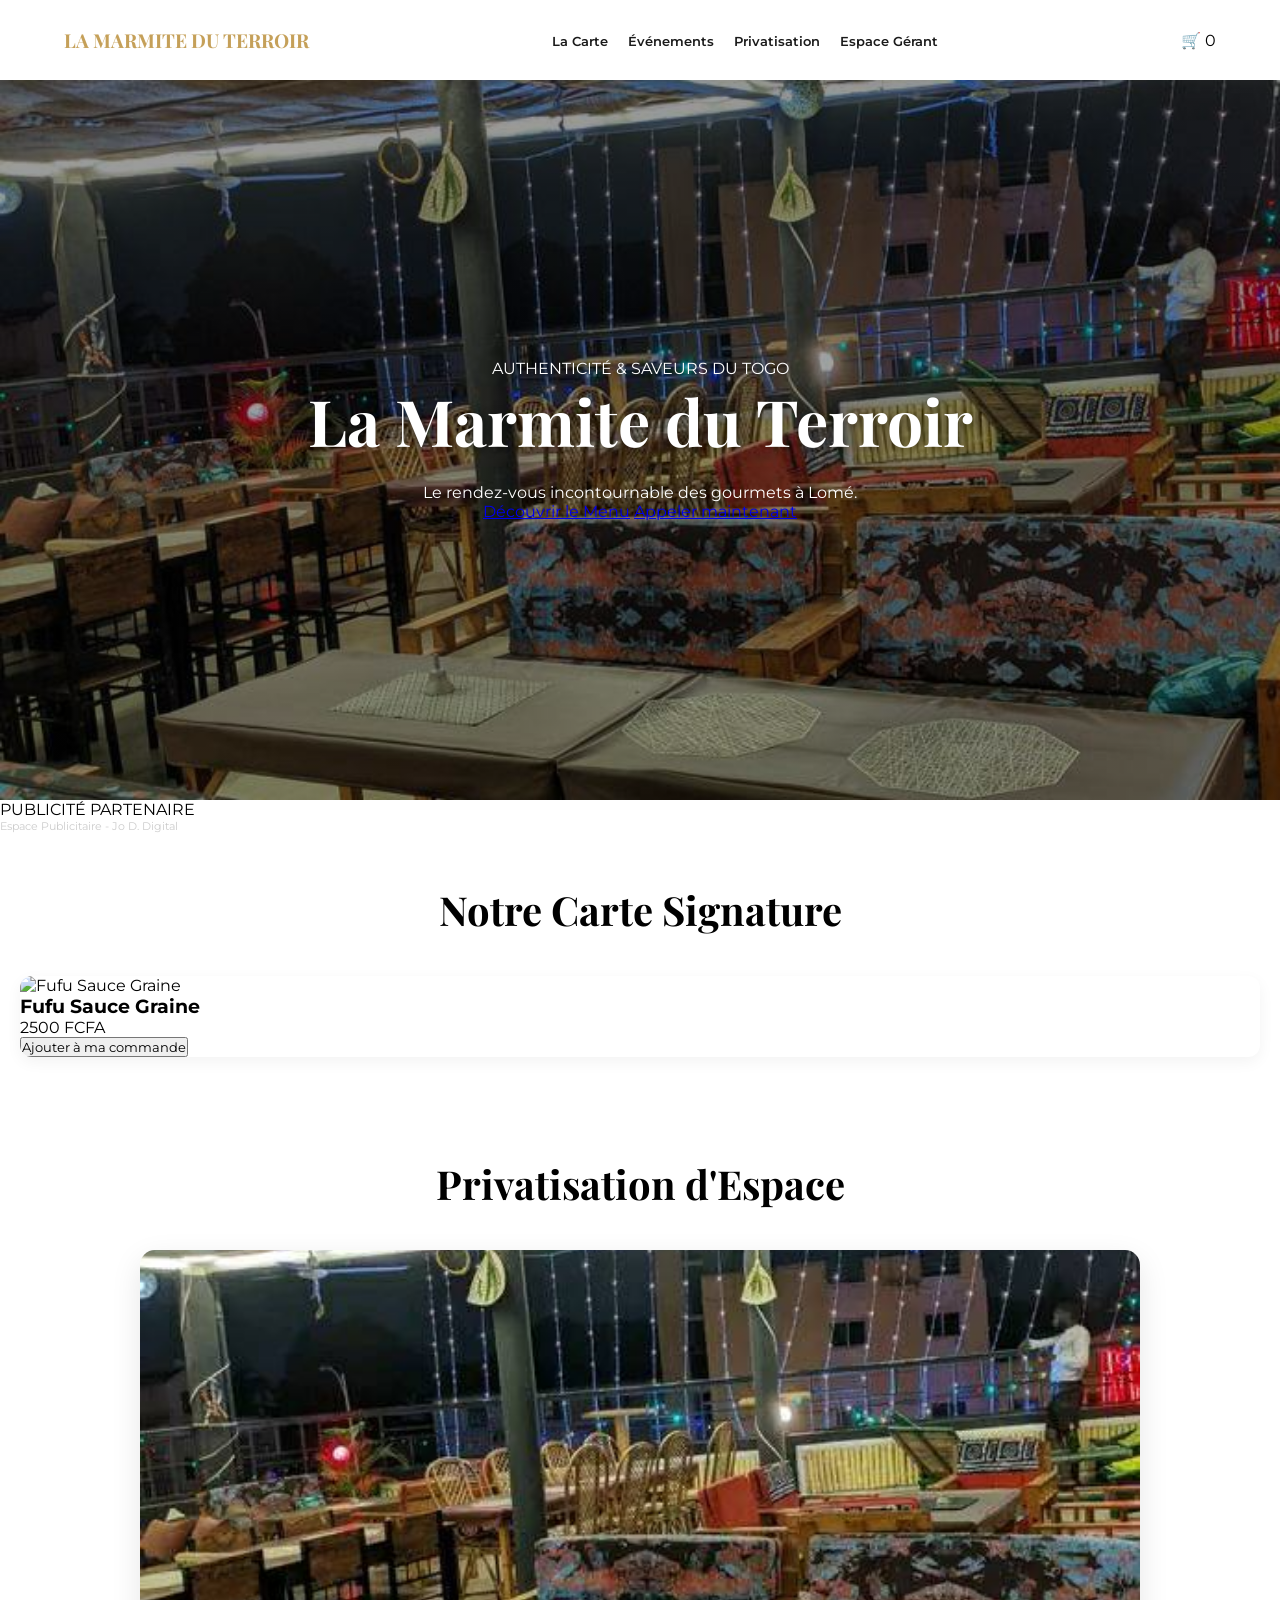
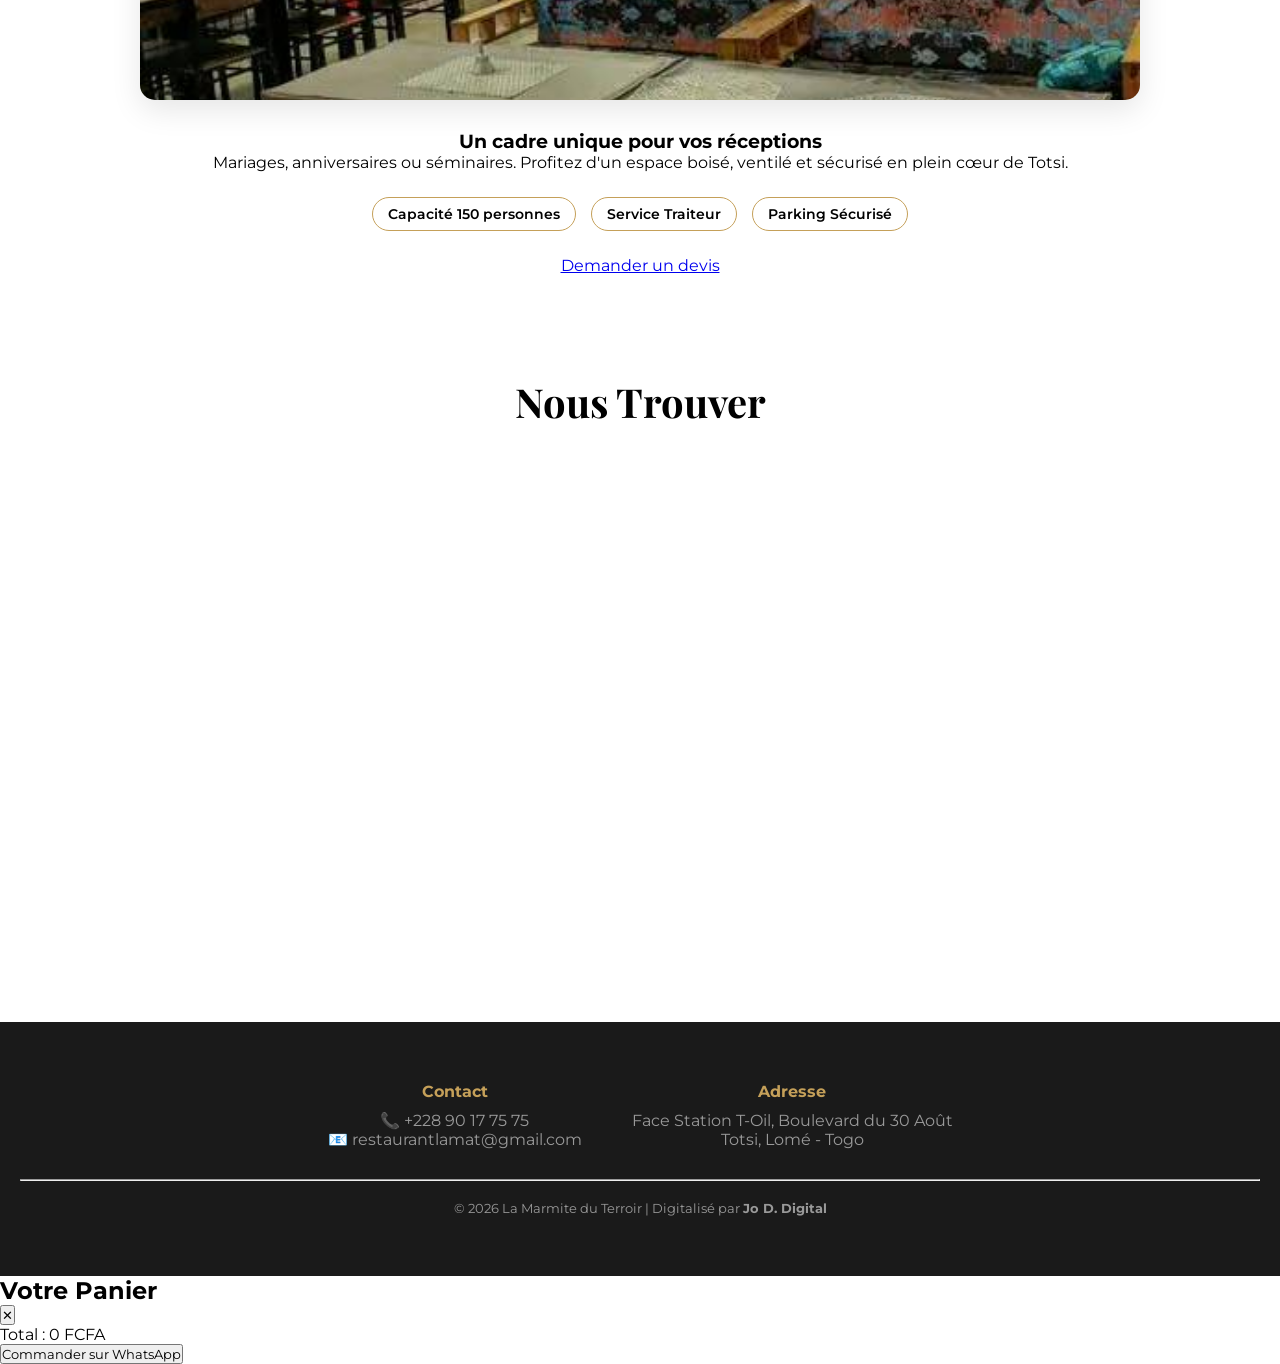
==== commit 1c0e21a3: "Lancement officiel de La Marmite du Terroir par Jo D. Digital" ====
--- a/index.html
+++ b/index.html
@@ -3,133 +3,114 @@
 <head>
     <meta charset="UTF-8">
     <meta name="viewport" content="width=device-width, initial-scale=1.0">
-    <title>La Marmite du Terroir | Site Officiel</title>
-    <link href="https://fonts.googleapis.com/css2?family=Playfair+Display:wght@700&family=Montserrat:wght@400;600&display=swap" rel="stylesheet">
-    <style>
-        :root {
-            --accent: #c5a059; /* Or discret */
-            --text: #333;
-            --light-bg: #fcfbf8; /* Crème clair pour éviter le trop de noir */
-            --white: #ffffff;
-        }
-
-        body { font-family: 'Montserrat', sans-serif; margin: 0; background: var(--light-bg); color: var(--text); }
-
-        /* Navigation pro */
-        nav {
-            background: var(--white);
-            height: 70px;
-            display: flex;
-            align-items: center;
-            justify-content: space-between;
-            padding: 0 5%;
-            box-shadow: 0 2px 10px rgba(0,0,0,0.05);
-            position: fixed; width: 100%; top: 0; z-index: 1000;
-        }
-        .logo { font-family: 'Playfair Display', serif; color: var(--accent); font-size: 1.5rem; }
-
-        /* Header Lumineux */
-        header {
-            margin-top: 70px;
-            height: 50vh;
-            background: linear-gradient(rgba(0,0,0,0.3), rgba(0,0,0,0.3)), url('https://quefairealome.com/wp-content/uploads/2021/10/FB_IMG_16348312764694120.jpg');
-            background-size: cover;
-            background-position: center;
-            display: flex;
-            align-items: center;
-            justify-content: center;
-            color: white;
-            text-align: center;
-        }
-        header h1 { font-family: 'Playfair Display', serif; font-size: 3rem; margin: 0; }
-
-        .container { max-width: 1100px; margin: 40px auto; padding: 0 20px; }
-
-        .section-title { text-align: center; font-family: 'Playfair Display', serif; font-size: 2.2rem; margin-bottom: 40px; }
-
-        /* Grille Menu */
-        .menu-grid { display: grid; grid-template-columns: repeat(auto-fit, minmax(300px, 1fr)); gap: 30px; }
-        
-        .card { background: var(--white); border-radius: 10px; overflow: hidden; box-shadow: 0 4px 15px rgba(0,0,0,0.05); border: 1px solid #eee; }
-        .card-img { width: 100%; height: 250px; object-fit: cover; }
-        .card-content { padding: 20px; text-align: center; }
-        .card-title { font-family: 'Playfair Display', serif; font-size: 1.4rem; margin: 10px 0; }
-        .price { color: var(--accent); font-weight: bold; font-size: 1.2rem; display: block; margin-bottom: 15px; }
-
-        .order-btn {
-            background: #25d366; color: white; border: none; padding: 12px 20px;
-            border-radius: 5px; cursor: pointer; font-weight: bold; width: 100%;
-            text-decoration: none; display: inline-block;
-        }
-
-        /* Section Cadre Local */
-        .local-section { background: var(--white); padding: 60px 0; text-align: center; margin-top: 50px; }
-        .local-img { width: 90%; max-width: 800px; border-radius: 15px; margin-top: 20px; box-shadow: 0 10px 30px rgba(0,0,0,0.1); }
-
-        footer { padding: 40px; text-align: center; background: #eee; color: #777; font-size: 0.9rem; }
-    </style>
+    <title>La Marmite du Terroir | Gastronomie & Événements à Lomé</title>
+    <link rel="stylesheet" href="style.css">
+    <link href="https://fonts.googleapis.com/css2?family=Playfair+Display:wght@700&family=Montserrat:wght@300;400;600&display=swap" rel="stylesheet">
 </head>
 <body>
 
-    <nav>
+    <nav class="navbar">
         <div class="logo">LA MARMITE DU TERROIR</div>
-        <div style="font-weight: 600; color: #25d366;">Lomé, Togo</div>
+        <ul class="nav-links">
+            <li><a href="#menu">La Carte</a></li>
+            <li><a href="#events">Événements</a></li>
+            <li><a href="#privatisation">Privatisation</a></li>
+            <li><a href="/admin/" class="btn-admin">Espace Gérant</a></li>
+        </ul>
+        <div class="cart-icon" onclick="toggleCart()">
+            <span class="icon">🛒</span>
+            <span id="cart-badge">0</span>
+        </div>
     </nav>
 
-    <header>
-        <h1>L'Authenticité du Terroir</h1>
+    <header class="hero">
+        <div class="hero-overlay">
+            <span class="pre-title">AUTHENTICITÉ & SAVEURS DU TOGO</span>
+            <h1>La Marmite du Terroir</h1>
+            <p>Le rendez-vous incontournable des gourmets à Lomé.</p>
+            <div class="hero-btns">
+                <a href="#menu" class="cta-gold">Découvrir le Menu</a>
+                <a href="tel:+22890177575" class="cta-outline">Appeler maintenant</a>
+            </div>
+        </div>
     </header>
 
-    <div class="container">
-        <h2 class="section-title">Notre Menu</h2>
-        
-        <div class="menu-grid">
-            <div class="card">
-                <img src="https://scontent.flfw2-1.fna.fbcdn.net/v/t39.30808-6/486836728_1167595172043937_3436353853616830707_n.jpg?_nc_cat=103&ccb=1-7&_nc_sid=7b2446&oh=00_Af2ke8h-wPPz3Q58ubXoVxMSC2QV0cK14VompNf9_DsPgQ&oe=69E8A8D1" class="card-img" alt="Fufu">
-                <div class="card-content">
-                    <h3 class="card-title">Fufu Sauce Graine</h3>
-                    <span class="price">2.500 FCFA</span>
-                    <button class="order-btn" onclick="order('Fufu Sauce Graine', 2500)">Commander via WhatsApp</button>
-                </div>
-            </div>
-
-            <div class="card">
-                <img src="https://scontent.flfw4-1.fna.fbcdn.net/v/t39.30808-6/487556202_1167570992046355_3789060731198878262_n.jpg?_nc_cat=105&ccb=1-7&_nc_sid=7b2446&oh=00_Af1sn7TSkuWLiOcKDBYqvXfpjODg2Z7VpUMT176_w0qCLA&oe=69E8B1FF" class="card-img" alt="Fried Rice">
-                <div class="card-content">
-                    <h3 class="card-title">Fried Rice au Poulet</h3>
-                    <span class="price">2.000 FCFA</span>
-                    <button class="order-btn" onclick="order('Fried Rice', 2000)">Commander via WhatsApp</button>
-                </div>
-            </div>
-
-            <div class="card">
-                <img src="https://scontent.flfw2-1.fna.fbcdn.net/v/t39.30808-6/486609844_1167570958713025_2085167795545009226_n.jpg?_nc_cat=103&ccb=1-7&_nc_sid=7b2446&oh=00_Af1q8cjrVyKzEH7friuR2DTSo_e-f8P7xl2mcahvktc4Zw&oe=69E89ADC" class="card-img" alt="Poisson Alloco">
-                <div class="card-content">
-                    <h3 class="card-title">Poisson Braisé & Alloco</h3>
-                    <span class="price">3.500 FCFA</span>
-                    <button class="order-btn" onclick="order('Poisson Alloco', 3500)">Commander via WhatsApp</button>
-                </div>
+    <div class="dev-ads">
+        <div class="ad-box">
+            <p class="ad-label">PUBLICITÉ PARTENAIRE</p>
+            <div id="jo-adsense-space">
+                <p style="color:#ccc; font-size: 11px;">Espace Publicitaire - Jo D. Digital</p>
             </div>
         </div>
     </div>
 
-    <div class="local-section">
-        <h2 class="section-title">Notre Cadre</h2>
-        <p>Découvrez l'ambiance chaleureuse de notre restaurant à Totsi</p>
-        <img src="https://quefairealome.com/wp-content/uploads/2021/10/FB_IMG_16348312764694120.jpg" class="local-img" alt="Cadre La Marmite">
+    <main class="container">
+        
+        <section id="menu" class="section">
+            <h2 class="section-title">Notre Carte Signature</h2>
+            <div class="grid" id="menu-container">
+                <p class="loading">Chargement des plats en cours...</p>
+            </div>
+        </section>
+
+        <section id="privatisation" class="section privatization-full">
+            <h2 class="section-title">Privatisation d'Espace</h2>
+            <div class="privatization-content">
+                <div class="full-image-container">
+                    <img src="assets/local-1.jpg" alt="Espace Privatisation" onerror="this.src='https://images.unsplash.com/photo-1517248135467-4c7edcad34c4?auto=format&fit=crop&w=1200&q=80'">
+                </div>
+                <div class="privatization-text-center">
+                    <h3>Un cadre unique pour vos réceptions</h3>
+                    <p>Mariages, anniversaires ou séminaires. Profitez d'un espace boisé, ventilé et sécurisé en plein cœur de Totsi.</p>
+                    <div class="features">
+                        <span>Capacité 150 personnes</span>
+                        <span>Service Traiteur</span>
+                        <span>Parking Sécurisé</span>
+                    </div>
+                    <a href="https://wa.me/22890177575?text=Bonjour+La+Marmite+du+Terroir+je+souhaite+un+devis+pour+louer+votre+espace" class="cta-gold">Demander un devis</a>
+                </div>
+            </div>
+        </section>
+
+        <section id="location" class="section">
+            <h2 class="section-title">Nous Trouver</h2>
+            <div class="map-container">
+                <iframe src="https://www.google.com/maps/embed?pb=!1m18!1m12!1m3!1d3966.521260322283!2d1.189453!3d6.194!2m3!1f0!2f0!3f0!3m2!1i1024!2i768!4f13.1!3m3!1m2!1s0x1023e1c0c1c0c1c1%3A0x1c1c1c1c1c1c1c1c!2sLa%20Marmite%20du%20Terroir!5e0!3m2!1sfr!2stg!4v1715000000000!5m2!1sfr!2stg" width="100%" height="450" style="border:0;" allowfullscreen="" loading="lazy"></iframe>
+            </div>
+        </section>
+    </main>
+
+    <footer class="footer">
+        <div class="footer-grid">
+            <div>
+                <h4>Contact</h4>
+                <p>📞 +228 90 17 75 75</p>
+                <p>📧 restaurantlamat@gmail.com</p>
+            </div>
+            <div>
+                <h4>Adresse</h4>
+                <p>Face Station T-Oil, Boulevard du 30 Août</p>
+                <p>Totsi, Lomé - Togo</p>
+            </div>
+        </div>
+        <hr>
+        <p class="credits">&copy; 2026 La Marmite du Terroir | Digitalisé par <strong>Jo D. Digital</strong></p>
+    </footer>
+
+    <div id="cart-modal" class="modal-overlay">
+        <div class="cart-window">
+            <div class="cart-header">
+                <h2>Votre Panier</h2>
+                <button class="close-cart" onclick="toggleCart()">✕</button>
+            </div>
+            <div id="cart-content" class="cart-body"></div>
+            <div class="cart-footer">
+                <div class="total-row"><span>Total :</span> <span id="total-amount">0</span> FCFA</div>
+                <button class="btn-checkout" onclick="sendOrder()">Commander sur WhatsApp</button>
+            </div>
+        </div>
     </div>
 
-    <footer>
-        <p>📍 Boulevard du 30 Août, Totsi (Face Station T-Oil), Lomé</p>
-        <p>📞 +228 90 00 00 00 | Digitalisé par Sergio</p>
-    </footer>
-
-    <script>
-        function order(name, price) {
-            const num = "22870019362";
-            const msg = encodeURIComponent(`Bonjour La Marmite du Terroir, je souhaite commander : ${name} (${price} FCFA).`);
-            window.open(`https://wa.me/${num}?text=${msg}`);
-        }
-    </script>
+    <script src="script.js"></script>
 </body>
-</html>
+</html>
--- a/style.css
+++ b/style.css
@@ -0,0 +1,37 @@
+:root { --gold: #c5a059; --dark: #1a1a1a; --cream: #fdfaf5; --white: #ffffff; }
+* { margin:0; padding:0; box-sizing: border-box; font-family: 'Montserrat', sans-serif; scroll-behavior: smooth; }
+
+/* NAVBAR */
+.navbar { position: fixed; top:0; width: 100%; height: 80px; background: var(--white); display: flex; align-items: center; justify-content: space-between; padding: 0 5%; z-index: 1000; box-shadow: 0 2px 10px rgba(0,0,0,0.05); }
+.logo { font-family: 'Playfair Display', serif; color: var(--gold); font-weight: bold; font-size: 1.2rem; }
+.nav-links { display: flex; list-style: none; gap: 20px; }
+.nav-links a { text-decoration: none; color: var(--dark); font-weight: 600; font-size: 0.8rem; }
+
+/* HERO - CORRECTION CLARTÉ */
+.hero { 
+    height: 80vh; margin-top: 80px;
+    background: linear-gradient(rgba(0,0,0,0.4), rgba(0,0,0,0.3)), url('assets/hero-bg.jpg') center/cover no-repeat;
+    display: flex; align-items: center; justify-content: center; text-align: center; color: white;
+}
+.hero h1 { font-family: 'Playfair Display', serif; font-size: clamp(2rem, 8vw, 4rem); margin-bottom: 20px; text-shadow: 2px 2px 10px rgba(0,0,0,0.5); }
+
+/* PRIVATISATION - CENTRAGE TOTAL */
+.privatization-full { width: 100%; max-width: 1000px; margin-left: auto; margin-right: auto; }
+.full-image-container { width: 100%; height: 450px; border-radius: 15px; overflow: hidden; margin-bottom: 30px; box-shadow: 0 10px 30px rgba(0,0,0,0.1); }
+.full-image-container img { width: 100%; height: 100%; object-fit: cover; }
+.privatization-text-center { text-align: center; }
+.features { display: flex; justify-content: center; gap: 15px; margin: 25px 0; flex-wrap: wrap; }
+.features span { background: var(--white); padding: 8px 15px; border-radius: 50px; border: 1px solid var(--gold); font-size: 0.85rem; font-weight: 600; }
+
+/* SECTIONS */
+.container { padding: 0 20px; margin-top: 50px; }
+.section { margin-bottom: 100px; }
+.section-title { font-family: 'Playfair Display', serif; text-align: center; font-size: 2.5rem; margin-bottom: 40px; }
+.grid { display: grid; grid-template-columns: repeat(auto-fit, minmax(280px, 1fr)); gap: 30px; }
+.card { background: white; border-radius: 12px; overflow: hidden; box-shadow: 0 5px 15px rgba(0,0,0,0.05); }
+
+/* FOOTER */
+.footer { background: var(--dark); color: #999; padding: 60px 20px; text-align: center; }
+.footer-grid { display: flex; justify-content: center; gap: 50px; margin-bottom: 30px; flex-wrap: wrap; }
+.footer h4 { color: var(--gold); margin-bottom: 10px; }
+.credits { margin-top: 20px; font-size: 0.8rem; }
